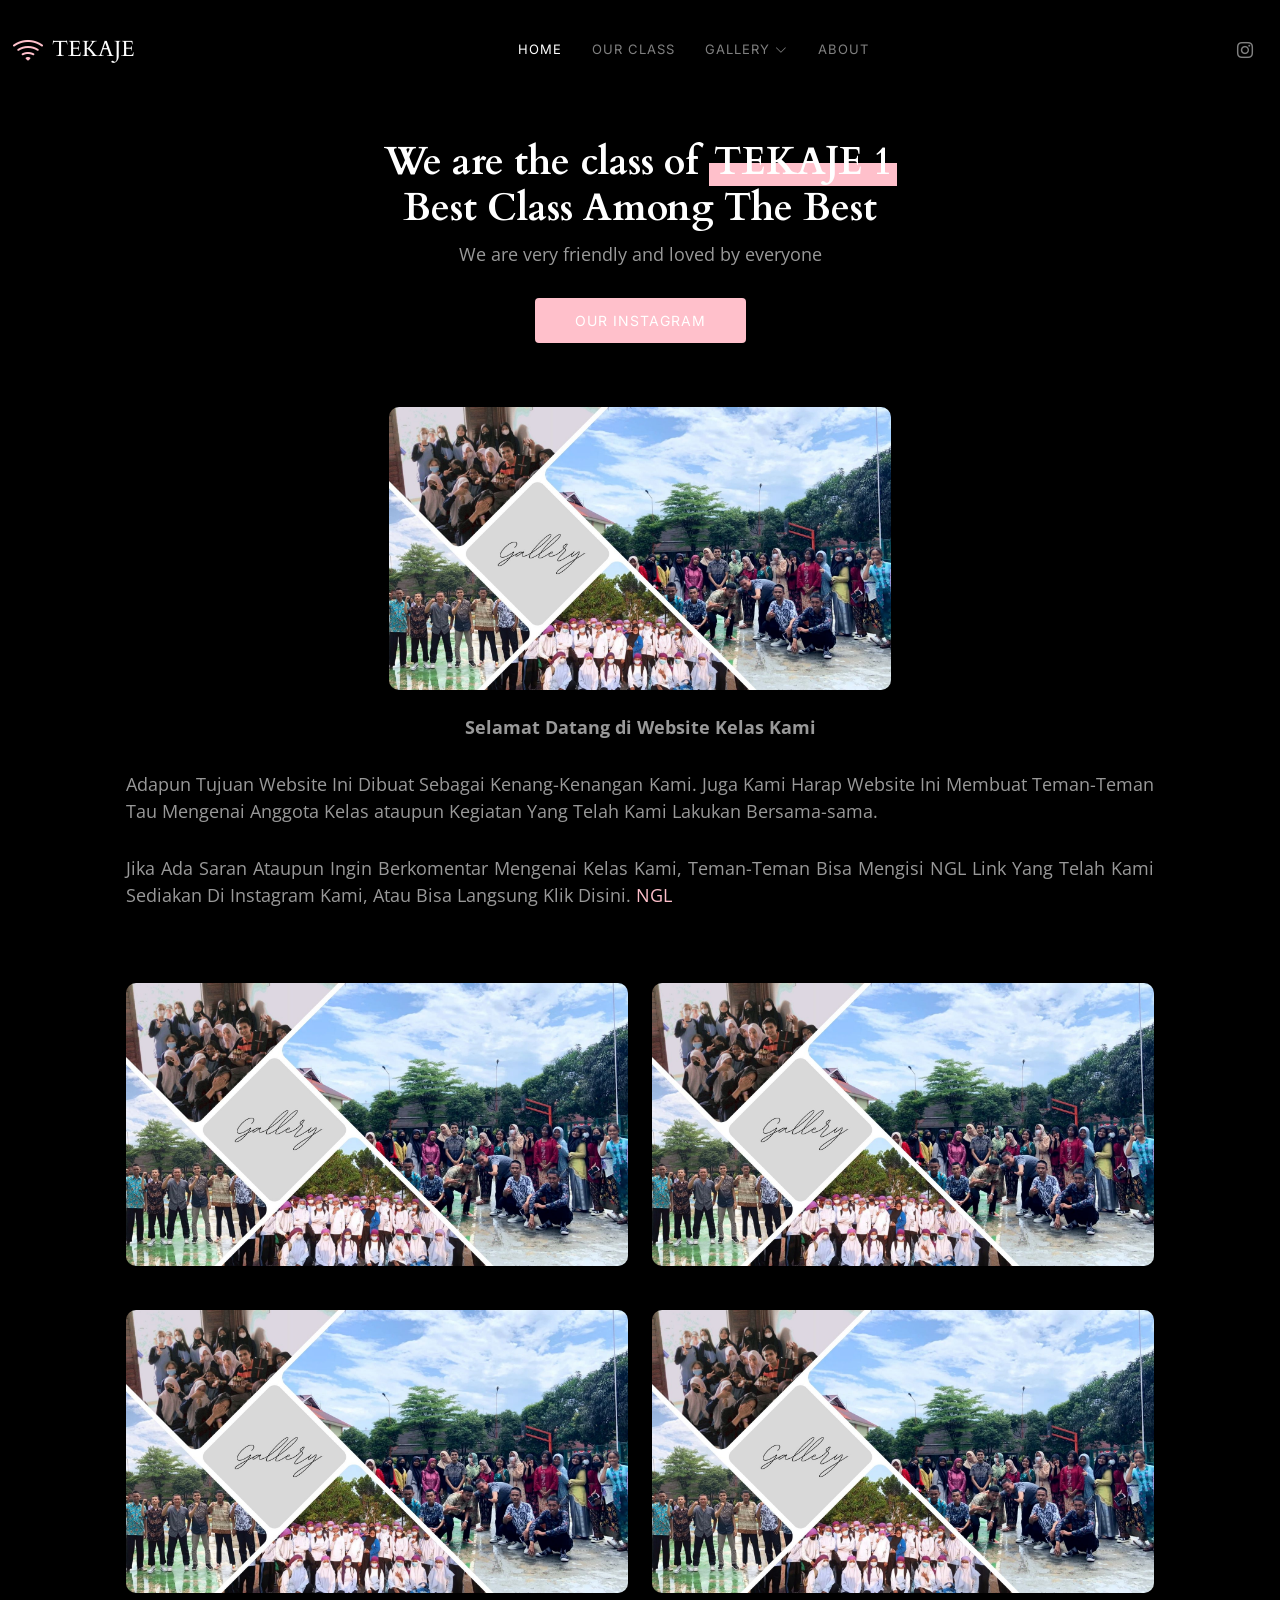
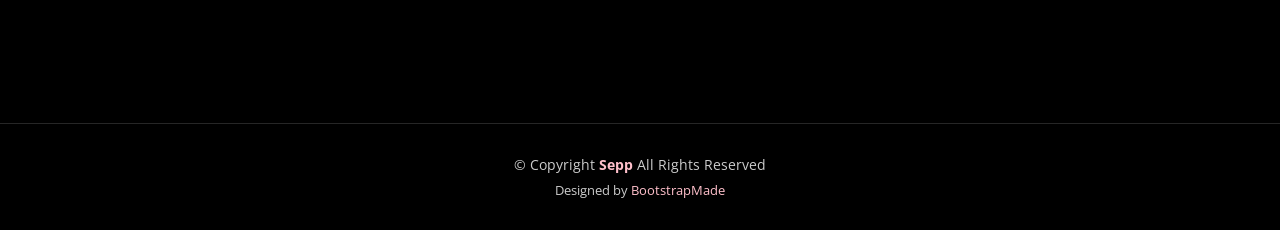
==== index.html @ ffa30679 "First Preview" ====
<!DOCTYPE html>
<html lang="en">

<head>
  <meta charset="utf-8">
  <meta content="width=device-width, initial-scale=1.0" name="viewport">

  <title>Welcome!</title>
  <meta content="" name="description">
  <meta content="" name="keywords">

  <!-- Favicons -->
  <link href="assets/img/tkj.png" rel="icon">

  <!-- Google Fonts -->
  <link rel="preconnect" href="https://fonts.googleapis.com">
  <link rel="preconnect" href="https://fonts.gstatic.com" crossorigin>
  <link href="https://fonts.googleapis.com/css2?family=Open+Sans:ital,wght@0,300;0,400;0,500;0,600;0,700;1,300;1,400;1,600;1,700&family=Inter:ital,wght@0,300;0,400;0,500;0,600;0,700;1,300;1,400;1,500;1,600;1,700&family=Cardo:ital,wght@0,400;0,700;1,400&display=swap" rel="stylesheet">

  <!-- Vendor CSS Files -->
  <link href="assets/vendor/bootstrap/css/bootstrap.min.css" rel="stylesheet">
  <link href="assets/vendor/bootstrap-icons/bootstrap-icons.css" rel="stylesheet">
  <link href="assets/vendor/swiper/swiper-bundle.min.css" rel="stylesheet">
  <link href="assets/vendor/glightbox/css/glightbox.min.css" rel="stylesheet">
  <link href="assets/vendor/aos/aos.css" rel="stylesheet">

  <!-- Template Main CSS File -->
  <link href="assets/css/main.css" rel="stylesheet">

</head>

<body>

  <!-- ======= Header ======= -->
  <header id="header" class="header d-flex align-items-center fixed-top">
    <div class="container-fluid d-flex align-items-center justify-content-between">

      <a href="index.html" class="logo d-flex align-items-center me-auto me-lg-0">
        <i class="bi bi-wifi"></i>
        <h1 style="font-size: 1.4em;">TEKAJE</h1>
      </a>

      <nav id="navbar" class="navbar">
        <ul>
          <li><a href="index.html" class="active">Home</a></li>
          <li><a href="our.html">Our Class</a></li>
          <li class="dropdown"><a href="#"><span>Gallery</span> <i class="bi bi-chevron-down dropdown-indicator"></i></a>
            <ul>
              <li><a href="gallery.html">All</a></li>
              <li><a href="error404.html">Event</a></li>
              <li><a href="error404.html">Fun</a></li>
              <li><a href="error404.html">Activity</a></li>
            </ul>
          </li>
          <li><a href="about.html">About</a></li>
        </ul>
      </nav><!-- Navbar -->

      <div class="header-social-links">
        <a href="#" class="instagram"><i class="bi bi-instagram"></i></a> 
      </div>
      <i class="mobile-nav-toggle mobile-nav-show bi bi-list"></i>
      <i class="mobile-nav-toggle mobile-nav-hide d-none bi bi-x"></i>

    </div>
  </header><!-- End Header -->

  <!-- ======= Hero Section ======= -->
  <section id="hero" class="hero d-flex flex-row justify-content-center align-items-center" data-aos="fade" data-aos-delay="1500">
    <div class="container">
      <div class="row justify-content-center">
        <div class="col-xl-6 text-center">
          <h2>We are the class of <span>TEKAJE 1</span> <br>Best Class Among The Best</h2>
          <p>We are very friendly and loved by everyone</p>
          <a href="https://instagram.com/eleven.netcom1" class="btn-get-started">Our Instagram</a>
        </div>
      </div>

          <!-- ======= Gallery Section ======= -->
  <section id="gallery" class="gallery">
    <div class="container-fluid" >

      <div class="row gy-4 justify-content-center" style="margin: 20px;">
        <div class="col-xl-3 col-lg-4 col-xl-6">
          <div class="gallery-item h-100">
            <img src="assets/preview/post2.jpg" class="img-fluid" alt="">
            <div class="gallery-links d-flex align-items-center justify-content-center">
              <div><a href="gallery-single.html" class="details-link"><i class="bi bi-link-45deg"></i></a></div>
            </div>
          </div>
        </div><!-- End Gallery Item-->
        <div class="text">
          <strong><p style="text-align: center;">Selamat Datang di Website Kelas Kami </p></strong>
          <p  style="text-align: justify;">Adapun Tujuan Website Ini Dibuat Sebagai Kenang-Kenangan Kami. Juga Kami Harap Website Ini Membuat Teman-Teman Tau Mengenai Anggota Kelas ataupun Kegiatan Yang Telah Kami Lakukan Bersama-sama.</p>
          <p  style="text-align: justify;">Jika Ada Saran Ataupun Ingin Berkomentar Mengenai Kelas Kami, Teman-Teman Bisa Mengisi NGL Link Yang Telah Kami Sediakan Di Instagram Kami, Atau Bisa Langsung Klik Disini.<a href="https://l.instagram.com/?u=http%3A%2F%2Fngl.link%2Fxi.network_computer177122&e=AT1fHWJhIaFISVHAOAGtkHB4bVJO0vPvCRpnMuFWxoTJweUYmy7H-Zcqd5NQKDqDAC85kBjHqAPFt3bhe9-9jYrSvd5Yz7iol3FUYjE" style="color: pink; padding: 5px;">NGL</a></p>
        </div>
      </div>

        <div class="row gy-4 justify-content-center"  style="margin: 20px;">

          <div class="col-xl-3 col-lg-4 col-xl-6">
            <div class="gallery-item h-100">
              <img src="assets/preview/post2.jpg" class="img-fluid" alt="">
              <div class="gallery-links d-flex align-items-center justify-content-center">
                <div><a href="gallery-single.html" class="details-link"><i class="bi bi-link-45deg"></i></a></div>
              </div>
            </div>
          </div><!-- End Gallery Item-->

          <div class="col-xl-3 col-lg-4 col-xl-6">
            <div class="gallery-item h-100">
              <img src="assets/preview/post2.jpg" class="img-fluid" alt="">
              <div class="gallery-links d-flex align-items-center justify-content-center">
                <div><a href="gallery-single.html" class="details-link"><i class="bi bi-link-45deg"></i></a></div>
              </div>
            </div>
          </div><!-- End Gallery Item-->

        </div>
        <div class="row gy-4 justify-content-center"  style="margin: 20px;">

          <div class="col-xl-3 col-lg-4 col-xl-6">
            <div class="gallery-item h-100">
              <img src="assets/preview/post2.jpg" class="img-fluid" alt="">
              <div class="gallery-links d-flex align-items-center justify-content-center">
                <div><a href="gallery-single.html" class="details-link"><i class="bi bi-link-45deg"></i></a></div>
              </div>
            </div>
          </div><!-- End Gallery Item-->

          <div class="col-xl-3 col-lg-4 col-xl-6">
            <div class="gallery-item h-100">
              <img src="assets/preview/post2.jpg" class="img-fluid" alt="">
              <div class="gallery-links d-flex align-items-center justify-content-center">
                <div><a href="gallery-single.html" class="details-link"><i class="bi bi-link-45deg"></i></a></div>
              </div>
            </div>
          </div><!-- End Gallery Item-->

        </div>
   


    </div>
  </section><!-- End Hero Section -->

  <main id="main" data-aos="fade" data-aos-delay="1500">

    <!-- ======= Gallery Section ======= -->
    <section id="gallery" class="gallery">
      <div class="container-fluid">

        </div>

      </div>
    </section><!-- End Gallery Section -->

  </main><!-- End #main -->

  <!-- ======= Footer ======= -->
  <footer id="footer" class="footer">
    <div class="container">
      <div class="copyright">
        &copy; Copyright <strong><span><a href="https://seppmat.github.io/">Sepp</a></span></strong> All Rights Reserved
      </div>
      <div class="credits">
        Designed by <a href="https://bootstrapmade.com/">BootstrapMade</a>
      </div>
    </div>
  </footer><!-- End Footer -->

  <a href="#" class="scroll-top d-flex align-items-center justify-content-center"><i class="bi bi-arrow-up-short"></i></a>

  <div id="preloader">
    <div class="line"></div>
  </div>

  <!-- Vendor JS Files -->
  <script src="assets/vendor/bootstrap/js/bootstrap.bundle.min.js"></script>
  <script src="assets/vendor/swiper/swiper-bundle.min.js"></script>
  <script src="assets/vendor/glightbox/js/glightbox.min.js"></script>
  <script src="assets/vendor/aos/aos.js"></script>
  <script src="assets/vendor/php-email-form/validate.js"></script>

  <!-- Template Main JS File -->
  <script src="assets/js/main.js"></script>

</body>

</html>
---- assets/css/main.css ----
::-webkit-scrollbar{
  display: none;
}


/* Manual */

@import url("https://maxcdn.bootstrapcdn.com/font-awesome/4.7.0/css/font-awesome.min.css");
@import url('https://fonts.googleapis.com/css?family=Open+Sans:300,400,600,700');
@import url('https://fonts.googleapis.com/css?family=Libre+Baskerville:400,700');
*:hover{
    -webkit-transition: all 1s ease;
    transition: all 1s ease;
}
h1{float:left; width:100%; color:#232323; margin-bottom:30px; font-size: 14px;}
h1 span{font-family: 'Libre Baskerville', serif; display:block; font-size:45px; text-transform:none; margin-bottom:20px; margin-top:30px; font-weight:700}
h1 a{color:#131313; font-weight:bold;}


/*Profile Card 3*/
#card-special{
  background-image: url(assets/structure/download.jpg);
  background-size: cover;
}

.profile-card-3 {
  margin-bottom: 25px;
  font-family: 'Open Sans', Arial, sans-serif;
  position: relative;
  overflow: hidden;
  width: 100%;
  text-align: center;
  height:368px;
  border:none;
}
.profile-card-3 .background-block {
    float: left;
    width: 100%;
    height: 700px;
    overflow: hidden;
}
.profile-card-3 .background-block .background {
  width:100%;
  vertical-align: top;
  opacity: 0.9;
  -webkit-filter: blur(0.5px);
  filter: blur(0.5px);
   -webkit-transform: scale(1.8);
  transform: scale(2.8);
}
.profile-card-3 .card-content {
  width: 100%;
  padding: 15px 25px;
  color:#232323;
  float:left;
  background:#efefef;
  height:50%;
  border-radius:0 0 5px 5px;
  position: relative;
  z-index: 9999;
}
.profile-card-3 .card-content::before {
    content: '';
    background: #efefef;
    width: 120%;
    height: 100%;
    left: 11px;
    bottom: 51px;
    position: absolute;
    z-index: -1;
    transform: rotate(-13deg);
}
.profile-card-3 .profile {
  border-radius: 50%;
  position: absolute;
  bottom: 50%;
  left: 50%;
  max-width: 100px;
  opacity: 1;
  box-shadow: 3px 3px 20px rgba(0, 0, 0, 0.5);
  border: 2px solid rgba(255, 255, 255, 1);
  -webkit-transform: translate(-50%, 0%);
  transform: translate(-50%, 0%);
  z-index:99999;
}
.profile-card-3 h2 {
  margin: 0 0 5px;
  font-weight: 600;
  font-size:25px;
}
.profile-card-3 h2 small {
  display: block;
  font-size: 15px;
  margin-top:10px;
}
.profile-card-3 i {
  display: inline-block;
    font-size: 16px;
    color: #232323;
    text-align: center;
    border: 1px solid #232323;
    width: 30px;
    height: 30px;
    line-height: 30px;
    border-radius: 50%;
    margin:0 5px;
}
.profile-card-3 .icon-block{
    float:left;
    width:100%;
    margin-top:15px;
}
.profile-card-3 .icon-block a{
    text-decoration:none;
}
.profile-card-3 i:hover {
  background-color:#232323;
  color:#fff;
  text-decoration:none;
}

/* End Manual */

:root {
  --font-default: "Open Sans", system-ui, -apple-system, "Segoe UI", Roboto, "Helvetica Neue", Arial, "Noto Sans", "Liberation Sans", sans-serif, "Apple Color Emoji", "Segoe UI Emoji", "Segoe UI Symbol", "Noto Color Emoji";
  --font-primary: "Inter", sans-serif;
  --font-secondary: "Cardo", sans-serif;
}

/* Colors */
:root {
  --color-default: #fafafa;
  --color-primary: pink;
  --color-secondary: #161718;
}

/* Smooth scroll behavior */
:root {
  scroll-behavior: smooth;
}

/*--------------------------------------------------------------
# General
--------------------------------------------------------------*/
body {
  font-family: var(--font-default);
  color: var(--color-default);
  background-color: #000;
}

a {
  color: var(--color-primary);
  text-decoration: none;
}

a:hover {
  color: #32cf93;
  text-decoration: none;
}

h1,
h2,
h3,
h4,
h5,
h6 {
  font-family: var(--font-primary);
}

/*--------------------------------------------------------------
# Sections & Section Header
--------------------------------------------------------------*/
.section-header {
  padding-bottom: 40px;
}

.section-header h2 {
  font-size: 14px;
  font-weight: 500;
  padding: 0;
  line-height: 1px;
  margin: 0 0 5px 0;
  letter-spacing: 2px;
  text-transform: uppercase;
  color: rgba(255, 255, 255, 0.6);
  font-family: var(--font-primary);
}

.section-header h2::after {
  content: "";
  width: 120px;
  height: 1px;
  display: inline-block;
  background: #5bd9a9;
  margin: 4px 10px;
}

.section-header p {
  margin: 0;
  margin: 0;
  font-size: 36px;
  font-weight: 700;
  font-family: var(--font-secondary);
  color: #fff;
}

/*--------------------------------------------------------------
# Page Header
--------------------------------------------------------------*/
.page-header {
  padding: 120px 0 60px 0;
  min-height: 30vh;
  position: relative;
}

.page-header h2 {
  font-size: 56px;
  font-weight: 500;
  color: #fff;
  font-family: var(--font-secondary);
}

@media (max-width: 768px) {
  .page-header h2 {
    font-size: 36px;
  }
}

.page-header p {
  color: rgba(255, 255, 255, 0.8);
}

.page-header .cta-btn {
  font-family: var(--font-primary);
  font-weight: 400;
  font-size: 14px;
  display: inline-block;
  padding: 12px 40px;
  border-radius: 4px;
  letter-spacing: 1px;
  text-transform: uppercase;
  transition: 0.3s;
  color: #fff;
  background: var(--color-primary);
}

.page-header .cta-btn:hover {
  background: #2cbc85;
}

/*--------------------------------------------------------------
# Scroll top button
--------------------------------------------------------------*/
.scroll-top {
  position: fixed;
  visibility: hidden;
  opacity: 0;
  right: 15px;
  bottom: -15px;
  z-index: 99999;
  background: var(--color-primary);
  width: 44px;
  height: 44px;
  border-radius: 50px;
  transition: all 0.4s;
}

.scroll-top i {
  font-size: 24px;
  color: #fff;
  line-height: 0;
}

.scroll-top:hover {
  background: rgba(39, 167, 118, 0.8);
  color: #fff;
}

.scroll-top.active {
  visibility: visible;
  opacity: 1;
  bottom: 15px;
}

/*--------------------------------------------------------------
# Preloader
--------------------------------------------------------------*/
#preloader {
  display: flex;
  position: fixed;
  inset: 0;
  width: 100%;
  height: 100vh;
  z-index: 99999;
}

#preloader:before,
#preloader:after {
  content: "";
  background-color: var(--color-secondary);
  position: absolute;
  inset: 0;
  width: 50%;
  height: 100%;
  transition: all 0.3s ease 0s;
  z-index: -1;
}

#preloader:after {
  left: auto;
  right: 0;
}

#preloader .line {
  position: relative;
  overflow: hidden;
  margin: auto;
  width: 1px;
  height: 280px;
  transition: all 0.8s ease 0s;
}

#preloader .line:before {
  content: "";
  position: absolute;
  background-color: #fff;
  left: 0;
  top: 50%;
  width: 1px;
  height: 0%;
  transform: translateY(-50%);
  -webkit-animation: lineincrease 1000ms ease-in-out 0s forwards;
  animation: lineincrease 1000ms ease-in-out 0s forwards;
}

#preloader .line:after {
  content: "";
  position: absolute;
  background-color: #999;
  left: 0;
  top: 0;
  width: 1px;
  height: 100%;
  transform: translateY(-100%);
  -webkit-animation: linemove 1200ms linear 0s infinite;
  animation: linemove 1200ms linear 0s infinite;
  -webkit-animation-delay: 2000ms;
  animation-delay: 2000ms;
}

#preloader.loaded .line {
  opacity: 0;
  height: 100% !important;
}

#preloader.loaded .line:after {
  opacity: 0;
}

#preloader.loaded:before,
#preloader.loaded:after {
  -webkit-animation: preloaderfinish 300ms ease-in-out 500ms forwards;
  animation: preloaderfinish 300ms ease-in-out 500ms forwards;
}

@-webkit-keyframes lineincrease {
  0% {
    height: 0%;
  }

  100% {
    height: 100%;
  }
}

@keyframes lineincrease {
  0% {
    height: 0%;
  }

  100% {
    height: 100%;
  }
}

@-webkit-keyframes linemove {
  0% {
    transform: translateY(200%);
  }

  100% {
    transform: translateY(-100%);
  }
}

@keyframes linemove {
  0% {
    transform: translateY(200%);
  }

  100% {
    transform: translateY(-100%);
  }
}

@-webkit-keyframes preloaderfinish {
  0% {
    width: 5 0%;
  }

  100% {
    width: 0%;
  }
}

@keyframes preloaderfinish {
  0% {
    width: 5 0%;
  }

  100% {
    width: 0%;
  }
}

/*--------------------------------------------------------------
# Header
--------------------------------------------------------------*/
.header {
  transition: all 0.5s;
  z-index: 997;
  padding: 30px 0;
  background-color: #000;
}

.header .logo {
  transition: 0.3s;
}

.header .logo img {
  max-height: 40px;
  margin-right: 8px;
}

.header .logo h1 {
  font-size: 32px;
  margin: 0;
  font-weight: 400;
  color: #fff;
  font-family: var(--font-secondary);
}

.header .logo i {
  font-size: 32px;
  margin-right: 8px;
  line-height: 0;
}

@media (max-width: 575px) {
  .header .logo h1 {
    font-size: 26px;
  }

  .header .logo i {
    font-size: 24px;
  }
}

.header .header-social-links {
  padding-right: 15px;
}

.header .header-social-links a {
  color: rgba(255, 255, 255, 0.5);
  padding-left: 15px;
  display: inline-block;
  line-height: 0px;
  transition: 0.3s;
  font-size: 16px;
}

.header .header-social-links a:hover {
  color: #fff;
}

@media (max-width: 575px) {
  .header .header-social-links a {
    padding-left: 5px;
  }
}

/*--------------------------------------------------------------
# Desktop Navigation
--------------------------------------------------------------*/
@media (min-width: 1280px) {
  .navbar {
    padding: 0;
  }

  .navbar ul {
    margin: 0;
    padding: 0;
    display: flex;
    list-style: none;
    align-items: center;
  }

  .navbar li {
    position: relative;
  }

  .navbar a,
  .navbar a:focus {
    display: flex;
    align-items: center;
    justify-content: space-between;
    padding: 10px 0 10px 30px;
    font-family: var(--font-primary);
    text-transform: uppercase;
    letter-spacing: 1px;
    font-size: 13px;
    font-weight: 400;
    color: rgba(255, 255, 255, 0.5);
    white-space: nowrap;
    transition: 0.3s;
  }

  .navbar a i,
  .navbar a:focus i {
    font-size: 12px;
    line-height: 0;
    margin-left: 5px;
  }

  .navbar a:hover,
  .navbar .active,
  .navbar .active:focus,
  .navbar li:hover>a {
    color: #fff;
  }

  .navbar .dropdown ul {
    display: block;
    position: absolute;
    left: 14px;
    top: calc(100% + 30px);
    margin: 0;
    padding: 10px 0;
    z-index: 99;
    opacity: 0;
    visibility: hidden;
    background: var(--color-secondary);
    transition: 0.3s;
    border-radius: 4px;
  }

  .navbar .dropdown ul li {
    min-width: 200px;
  }

  .navbar .dropdown ul a {
    padding: 10px 20px;
    font-size: 15px;
    text-transform: none;
    font-weight: 400;
  }

  .navbar .dropdown ul a i {
    font-size: 12px;
  }

  .navbar .dropdown ul a:hover,
  .navbar .dropdown ul .active:hover,
  .navbar .dropdown ul li:hover>a {
    color: #fff;
  }

  .navbar .dropdown:hover>ul {
    opacity: 1;
    top: 100%;
    visibility: visible;
  }

  .navbar .dropdown .dropdown ul {
    top: 0;
    left: calc(100% - 30px);
    visibility: hidden;
  }

  .navbar .dropdown .dropdown:hover>ul {
    opacity: 1;
    top: 0;
    left: 100%;
    visibility: visible;
  }
}

@media (min-width: 1280px) and (max-width: 1366px) {
  .navbar .dropdown .dropdown ul {
    left: -90%;
  }

  .navbar .dropdown .dropdown:hover>ul {
    left: -100%;
  }
}

@media (min-width: 1280px) {

  .mobile-nav-show,
  .mobile-nav-hide {
    display: none;
  }
}

/*--------------------------------------------------------------
# Mobile Navigation
--------------------------------------------------------------*/
@media (max-width: 1279px) {
  .navbar {
    position: fixed;
    top: 0;
    right: -100%;
    width: 100%;
    max-width: 400px;
    bottom: 0;
    transition: 0.3s;
    z-index: 9997;
  }

  .navbar ul {
    position: absolute;
    inset: 0;
    padding: 50px 0 10px 0;
    margin: 0;
    background: rgba(0, 0, 0, 0.9);
    overflow-y: auto;
    transition: 0.3s;
    z-index: 9998;
  }

  .navbar a,
  .navbar a:focus {
    display: flex;
    align-items: center;
    justify-content: space-between;
    padding: 10px 20px;
    font-family: var(--font-primary);
    font-size: 13px;
    text-transform: uppercase;
    font-weight: 400;
    color: rgba(255, 255, 255, 0.5);
    letter-spacing: 1px;
    white-space: nowrap;
    transition: 0.3s;
  }

  .navbar a i,
  .navbar a:focus i {
    font-size: 12px;
    line-height: 0;
    margin-left: 5px;
  }

  .navbar a:hover,
  .navbar .active,
  .navbar .active:focus,
  .navbar li:hover>a {
    color: #fff;
  }

  .navbar .dropdown ul,
  .navbar .dropdown .dropdown ul {
    position: static;
    display: none;
    padding: 10px 0;
    margin: 10px 20px;
    transition: all 0.5s ease-in-out;
    border: 1px solid black;
  }

  .navbar .dropdown>.dropdown-active,
  .navbar .dropdown .dropdown>.dropdown-active {
    display: block;
  }

  .mobile-nav-show {
    color: #fff;
    font-size: 28px;
    cursor: pointer;
    line-height: 0;
    transition: 0.5s;
    z-index: 9999;
    margin: 0 10px 0 10px;
  }

  .mobile-nav-hide {
    color: #fff;
    font-size: 32px;
    cursor: pointer;
    line-height: 0;
    transition: 0.5s;
    position: fixed;
    right: 20px;
    top: 20px;
    z-index: 9999;
  }

  .mobile-nav-active {
    overflow: hidden;
  }

  .mobile-nav-active .navbar {
    right: 0;
  }

  .mobile-nav-active .navbar:before {
    content: "";
    position: fixed;
    inset: 0;
    background: rgba(22, 23, 24, 0.8);
    z-index: 9996;
  }
}

/*--------------------------------------------------------------
# About Section
--------------------------------------------------------------*/
.about .content h2 {
  font-weight: 700;
  font-size: 24px;
  color: var(--color-primary);
}

.about .content ul {
  list-style: none;
  padding: 0;
}

.about .content ul li {
  margin-bottom: 20px;
  display: flex;
  align-items: center;
}

.about .content ul strong {
  margin-right: 10px;
}

.about .content ul i {
  font-size: 16px;
  margin-right: 5px;
  color: var(--color-primary);
  line-height: 0;
}

/*--------------------------------------------------------------
# Testimonials Section
--------------------------------------------------------------*/
.testimonials {
  margin-top: 80px;
}

.testimonials .testimonial-item {
  box-sizing: content-box;
  padding: 30px;
  margin: 40px 30px;
  background: var(--color-secondary);
  display: flex;
  flex-direction: column;
  text-align: center;
  transition: 0.3s;
}

.testimonials .testimonial-item .stars {
  margin-bottom: 15px;
}

.testimonials .testimonial-item .stars i {
  color: #ffc107;
  margin: 0 1px;
}

.testimonials .testimonial-item .testimonial-img {
  width: 90px;
  border-radius: 50%;
  border: 5px solid #474a4d;
  margin: 0 auto;
}

.testimonials .testimonial-item h3 {
  font-size: 18px;
  font-weight: bold;
  margin: 10px 0 5px 0;
  color: #fff;
}

.testimonials .testimonial-item h4 {
  font-size: 14px;
  color: rgba(255, 255, 255, 0.5);
  margin: 0;
}

.testimonials .testimonial-item p {
  font-style: italic;
  margin: 0 auto 15px auto;
}

.testimonials .swiper-pagination {
  margin-top: 20px;
  position: relative;
}

.testimonials .swiper-pagination .swiper-pagination-bullet {
  width: 12px;
  height: 12px;
  background-color: rgba(255, 255, 255, 0.2);
  opacity: 1;
}

.testimonials .swiper-pagination .swiper-pagination-bullet-active {
  background-color: rgba(255, 255, 255, 0.5);
}

.testimonials .swiper-slide {
  opacity: 0.3;
}

@media (max-width: 1199px) {
  .testimonials .swiper-slide-active {
    opacity: 1;
  }

  .testimonials .swiper-pagination {
    margin-top: 0;
  }

  .testimonials .testimonial-item {
    margin: 40px 20px;
  }
}

@media (min-width: 1200px) {
  .testimonials .swiper-slide-next {
    opacity: 1;
    transform: scale(1.12);
  }
}

/*--------------------------------------------------------------
# Pricing Section
--------------------------------------------------------------*/
.gallery {
  margin-top: 40px;
}

.gallery a{
  padding: 5px 20px;
  transform: translate(0%, -100%);
  width: 100%;
  color: white;
}

.gallery .gallery-item {
  position: relative;
  overflow: hidden;
  border-radius: 10px;
}

.gallery .gallery-item img {
  transition: 0.3s;
}

.gallery .gallery-links {
  position: absolute;
  inset: 0;
  opacity: 0;
  transition: all ease-in-out 0.3s;
  background: rgba(0, 0, 0, 0.6);
  z-index: 3;
}

.gallery .gallery-links .preview-link,
.gallery .gallery-links .details-link {
  font-size: 20px;
  color: rgba(255, 255, 255, 0.5);
  transition: 0.3s;
  line-height: 1.2;
  margin: 30px 8px 0 8px;
}

.gallery .gallery-links .preview-link:hover,
.gallery .gallery-links .details-link:hover {
  color: #fff;
}

.gallery .gallery-links .details-link {
  font-size: 30px;
  line-height: 0;
}

.gallery .gallery-item:hover .gallery-links {
  opacity: 1;
}

.gallery .gallery-item:hover .preview-link,
.gallery .gallery-item:hover .details-link {
  margin-top: 0;
}

.gallery .gallery-item:hover img {
  transform: scale(1.1);
}

.glightbox-clean .gslide-description {
  background: #222425;
}

.glightbox-clean .gslide-title {
  color: rgba(255, 255, 255, 0.8);
  margin: 0;
}

/*--------------------------------------------------------------
# Gallery Single Section
--------------------------------------------------------------*/
.gallery-single .portfolio-details-slider img {
  width: 100%;
}

.gallery-single .portfolio-details-slider .swiper-pagination .swiper-pagination-bullet {
  width: 12px;
  height: 12px;
  background-color: rgba(255, 255, 255, 0.7);
  opacity: 1;
}

.gallery-single .portfolio-details-slider .swiper-pagination .swiper-pagination-bullet-active {
  background-color: var(--color-primary);
}

.gallery-single .swiper-button-prev,
.gallery-single .swiper-button-next {
  width: 48px;
  height: 48px;
}

.gallery-single .swiper-button-prev:after,
.gallery-single .swiper-button-next:after {
  color: rgba(255, 255, 255, 0.8);
  background-color: rgba(0, 0, 0, 0.2);
  font-size: 24px;
  border-radius: 50%;
  width: 48px;
  height: 48px;
  display: flex;
  align-items: center;
  justify-content: center;
  transition: 0.3s;
}

.gallery-single .swiper-button-prev:hover:after,
.gallery-single .swiper-button-next:hover:after {
  background-color: rgba(0, 0, 0, 0.6);
}

@media (max-width: 575px) {

  .gallery-single .swiper-button-prev,
  .gallery-single .swiper-button-next {
    display: none;
  }
}

.gallery-single .portfolio-info h3 {
  font-size: 22px;
  font-weight: 700;
  margin-bottom: 20px;
  padding-bottom: 20px;
  position: relative;
  font-family: var(--font-secondary);
}

.gallery-single .portfolio-info h3:after {
  content: "";
  position: absolute;
  display: block;
  width: 50px;
  height: 3px;
  background: var(--color-primary);
  left: 0;
  bottom: 0;
}

.gallery-single .portfolio-info ul {
  list-style: none;
  padding: 0;
  font-size: 15px;
}

.gallery-single .portfolio-info ul li {
  display: flex;
  flex-direction: column;
  padding-bottom: 15px;
}

.gallery-single .portfolio-info ul strong {
  text-transform: uppercase;
  font-weight: 400;
  color: #6b7075;
  font-size: 14px;
}

.gallery-single .portfolio-info .btn-visit {
  padding: 8px 40px;
  background: var(--color-primary);
  color: #fff;
  border-radius: 50px;
  transition: 0.3s;
}

.gallery-single .portfolio-info .btn-visit:hover {
  background: #2cbc85;
}

.gallery-single .portfolio-description h2 {
  font-size: 26px;
  font-weight: 700;
  margin-bottom: 20px;
  color: #fff;
  font-family: var(--font-secondary);
}

.gallery-single .portfolio-description p {
  padding: 0;
}

.gallery-single .portfolio-description .testimonial-item {
  padding: 30px 30px 0 30px;
  position: relative;
  background: var(--color-secondary);
  height: 100%;
  margin-bottom: 50px;
}

.gallery-single .portfolio-description .testimonial-item .testimonial-img {
  width: 90px;
  border-radius: 50px;
  border: 6px solid #2e3133;
  float: left;
  margin: 0 10px 0 0;
}

.gallery-single .portfolio-description .testimonial-item h3 {
  font-size: 18px;
  font-weight: bold;
  margin: 15px 0 5px 0;
  padding-top: 20px;
}

.gallery-single .portfolio-description .testimonial-item h4 {
  font-size: 14px;
  color: rgba(255, 255, 255, 0.6);
  margin: 0;
}

.gallery-single .portfolio-description .testimonial-item .quote-icon-left,
.gallery-single .portfolio-description .testimonial-item .quote-icon-right {
  color: #5bd9a9;
  font-size: 26px;
  line-height: 0;
}

.gallery-single .portfolio-description .testimonial-item .quote-icon-left {
  display: inline-block;
  left: -5px;
  position: relative;
}

.gallery-single .portfolio-description .testimonial-item .quote-icon-right {
  display: inline-block;
  right: -5px;
  position: relative;
  top: 10px;
  transform: scale(-1, -1);
}

.gallery-single .portfolio-description .testimonial-item p {
  font-style: italic;
  margin: 0 0 15px 0 0 0;
  padding: 0;
}

/*--------------------------------------------------------------
# Services Section
--------------------------------------------------------------*/
.services .service-item {
  padding: 50px 30px;
  transition: all ease-in-out 0.4s;
  background: var(--color-secondary);
  height: 100%;
  overflow: hidden;
  z-index: 1;
}

.services .service-item:before {
  content: "";
  position: absolute;
  background: #1d1f20;
  top: -200px;
  transition: all 0.3s;
  z-index: -1;
}

.services .service-item i {
  background: var(--color-primary);
  color: #fff;
  font-size: 24px;
  transition: 0.3s;
  display: flex;
  align-items: center;
  justify-content: center;
  width: 56px;
  height: 56px;
  border-radius: 50%;
}

.services .service-item h4 {
  font-weight: 600;
  margin: 15px 0 0 0;
  transition: 0.3s;
  font-size: 20px;
}

.services .service-item h4 a {
  color: #fff;
}

.services .service-item p {
  line-height: 24px;
  font-size: 14px;
  margin: 15px 0 0 0;
}

.services .service-item:hover:before {
  background: var(--color-primary);
  right: 0;
  top: 0;
  width: 100%;
  height: 100%;
  border-radius: 0px;
}

.services .service-item:hover h4 a,
.services .service-item:hover p {
  color: #fff;
}

.services .service-item:hover i {
  background: #fff;
  color: var(--color-primary);
}

/*--------------------------------------------------------------
# Pricing Section
--------------------------------------------------------------*/
.pricing {
  margin-top: 80px;
}

.pricing .pricing-item {
  border-bottom: 1px dashed #474a4d;
  width: 100%;
  height: 100%;
  padding: 0 0 15px 0;
}

.pricing .pricing-item h3 {
  margin: 0;
  font-size: 18px;
  font-weight: 500;
  color: rgba(255, 255, 255, 0.6);
}

.pricing .pricing-item h4 {
  margin: 0;
  font-size: 16px;
}

/*--------------------------------------------------------------
# Contact Section
--------------------------------------------------------------*/
.contact .info-item+.info-item {
  margin-top: 40px;
}

.contact .info-item i {
  font-size: 20px;
  color: var(--color-primary);
  float: left;
  width: 44px;
  height: 44px;
  background: #222425;
  display: flex;
  justify-content: center;
  align-items: center;
  border-radius: 50px;
  transition: all 0.3s ease-in-out;
  margin-right: 15px;
}

.contact .info-item h4 {
  padding: 0;
  font-size: 20px;
  font-weight: 600;
  margin-bottom: 5px;
  color: rgba(255, 255, 255, 0.5);
}

.contact .info-item p {
  padding: 0;
  margin-bottom: 0;
  font-size: 14px;
  color: #fff;
}

.contact .info-item:hover i {
  background: var(--color-primary);
  color: #fff;
}

.contact .php-email-form {
  width: 100%;
}

.contact .php-email-form .form-group {
  padding-bottom: 8px;
}

.contact .php-email-form .error-message {
  display: none;
  color: #fff;
  background: #df1529;
  text-align: left;
  padding: 15px;
  font-weight: 600;
}

.contact .php-email-form .error-message br+br {
  margin-top: 25px;
}

.contact .php-email-form .sent-message {
  display: none;
  color: #fff;
  background: var(--color-primary);
  text-align: center;
  padding: 15px;
  font-weight: 600;
}

.contact .php-email-form .loading {
  display: none;
  background: var(--color-secondary);
  text-align: center;
  padding: 15px;
  color: rgba(255, 255, 255, 0.6);
}

.contact .php-email-form .loading:before {
  content: "";
  display: inline-block;
  border-radius: 50%;
  width: 24px;
  height: 24px;
  margin: 0 10px -6px 0;
  border: 3px solid var(--color-primary);
  border-top-color: var(--color-secondary);
  -webkit-animation: animate-loading 1s linear infinite;
  animation: animate-loading 1s linear infinite;
}

.contact .php-email-form input,
.contact .php-email-form textarea {
  border-radius: 4px;
  box-shadow: none;
  font-size: 14px;
  background-color: var(--color-secondary);
  border: 1px solid #2e3133;
  color: #fff;
}

.contact .php-email-form input {
  height: 44px;
}

.contact .php-email-form textarea {
  padding: 10px 12px;
}

.contact .php-email-form button[type=submit] {
  background: var(--color-primary);
  border: 0;
  padding: 10px 35px;
  color: #fff;
  transition: 0.4s;
  border-radius: 4px;
}

.contact .php-email-form button[type=submit]:hover {
  background: rgba(39, 167, 118, 0.8);
}

@-webkit-keyframes animate-loading {
  0% {
    transform: rotate(0deg);
  }

  100% {
    transform: rotate(360deg);
  }
}

@keyframes animate-loading {
  0% {
    transform: rotate(0deg);
  }

  100% {
    transform: rotate(360deg);
  }
}

/*--------------------------------------------------------------
# Hero Section
--------------------------------------------------------------*/
.hero {
  width: 100%;
  min-height: 30vh;
  background: #000;
  background-size: cover;
  position: relative;
  padding: 140px 0 60px 0;
}

.hero h2 {
  margin: 0 0 10px 0;
  font-size: 38px;
  font-weight: 700;
  color: #fff;
  font-family: var(--font-secondary);
}

.hero h2 span {
  position: relative;
  z-index: 1;
  padding: 0 5px;
  display: inline-block;
}

.hero h2 span:before {
  content: "";
  position: absolute;
  height: 50%;
  bottom: 0;
  left: 0;
  right: 0;
  background: var(--color-primary);
  z-index: -1;
}

.hero p {
  color: rgba(255, 255, 255, 0.6);
  margin-bottom: 30px;
  font-size: 18px;
}

.hero .btn-get-started {
  font-family: var(--font-primary);
  font-weight: 400;
  font-size: 14px;
  display: inline-block;
  padding: 12px 40px;
  border-radius: 4px;
  letter-spacing: 1px;
  text-transform: uppercase;
  transition: 0.3s;
  color: #fff;
  background: var(--color-primary);
}

.hero .btn-get-started:hover {
  background: #2cbc85;
}

@media (max-width: 768px) {
  .hero h2 {
    font-size: 32px;
  }
}

/*--------------------------------------------------------------
# Footer
--------------------------------------------------------------*/
.footer {
  margin-top: 30px;
  padding: 30px 0;
  font-size: 14px;
  border-top: 1px solid rgba(255, 255, 255, 0.15);
}

.footer .copyright {
  text-align: center;
  color: rgba(255, 255, 255, 0.8);
}

.footer .credits {
  padding-top: 6px;
  text-align: center;
  font-size: 13px;
  color: rgba(255, 255, 255, 0.8);
}

.footer .credits a {
  color: var(--color-primary);
}


/* Services
================================================== */
/* Service box */
.ts-service-box .ts-service-icon i {
  font-size: 36px;
  float: left;
  color: #ffb600;
}

.ts-service-box .ts-service-box-content {
  margin-left: 62px;
  margin-bottom: 30px;
}

.tab-content .ts-service-box .ts-service-box-content {
  margin-left: 90px;
}

.ts-service-box .ts-service-box-info {
  margin-left: 25px;
}

.service-box-title {
  font-size: 16px;
  margin: 0 0 10px;
}
h3 {
  color: pink;
}

div.ts-service-box-info h1{
  font-size: 3em;
  color: white;
}


div.icon-image{
  font-size: 4em;
}
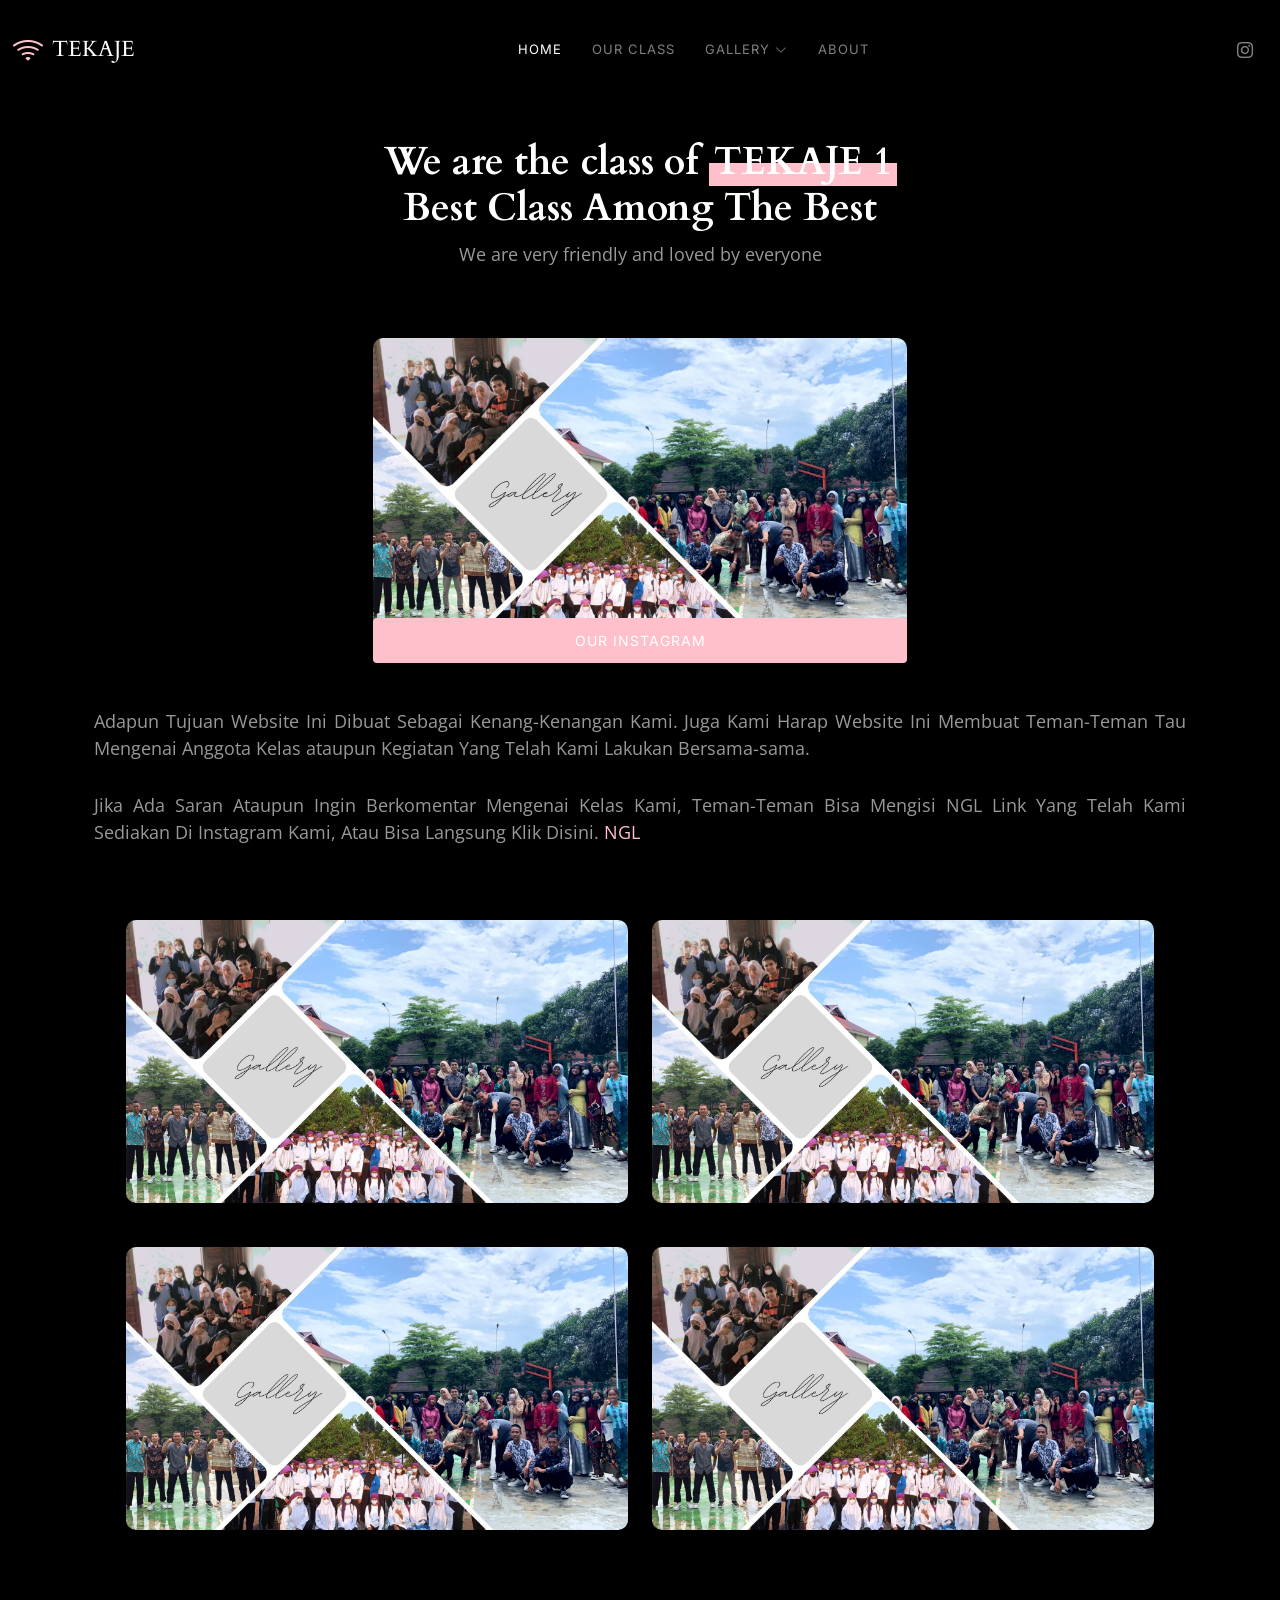
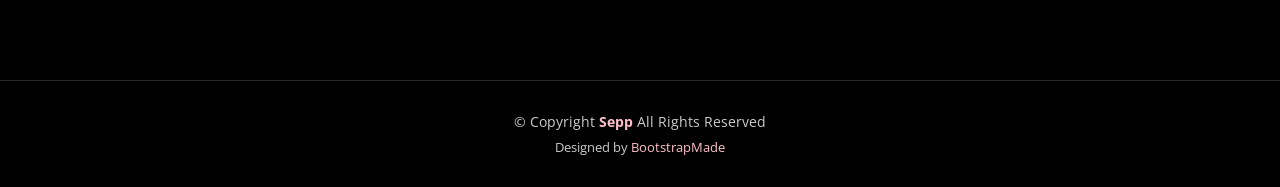
==== commit 53080fb3: "Second" ====
--- a/index.html
+++ b/index.html
@@ -72,15 +72,14 @@
         <div class="col-xl-6 text-center">
           <h2>We are the class of <span>TEKAJE 1</span> <br>Best Class Among The Best</h2>
           <p>We are very friendly and loved by everyone</p>
-          <a href="https://instagram.com/eleven.netcom1" class="btn-get-started">Our Instagram</a>
-        </div>
+      
       </div>
 
           <!-- ======= Gallery Section ======= -->
   <section id="gallery" class="gallery">
     <div class="container-fluid" >
 
-      <div class="row gy-4 justify-content-center" style="margin: 20px;">
+      <div class="row gy-4 justify-content-center">
         <div class="col-xl-3 col-lg-4 col-xl-6">
           <div class="gallery-item h-100">
             <img src="assets/preview/post2.jpg" class="img-fluid" alt="">
@@ -90,7 +89,11 @@
           </div>
         </div><!-- End Gallery Item-->
         <div class="text">
-          <strong><p style="text-align: center;">Selamat Datang di Website Kelas Kami </p></strong>
+          <div class="row justify-content-center">
+            <div class="col-lg-6 text-center">
+              <a href="https://instagram.com/eleven.netcom1" class="btn-get-started">Our Instagram</a>
+            </div>
+          </div>
           <p  style="text-align: justify;">Adapun Tujuan Website Ini Dibuat Sebagai Kenang-Kenangan Kami. Juga Kami Harap Website Ini Membuat Teman-Teman Tau Mengenai Anggota Kelas ataupun Kegiatan Yang Telah Kami Lakukan Bersama-sama.</p>
           <p  style="text-align: justify;">Jika Ada Saran Ataupun Ingin Berkomentar Mengenai Kelas Kami, Teman-Teman Bisa Mengisi NGL Link Yang Telah Kami Sediakan Di Instagram Kami, Atau Bisa Langsung Klik Disini.<a href="https://l.instagram.com/?u=http%3A%2F%2Fngl.link%2Fxi.network_computer177122&e=AT1fHWJhIaFISVHAOAGtkHB4bVJO0vPvCRpnMuFWxoTJweUYmy7H-Zcqd5NQKDqDAC85kBjHqAPFt3bhe9-9jYrSvd5Yz7iol3FUYjE" style="color: pink; padding: 5px;">NGL</a></p>
         </div>
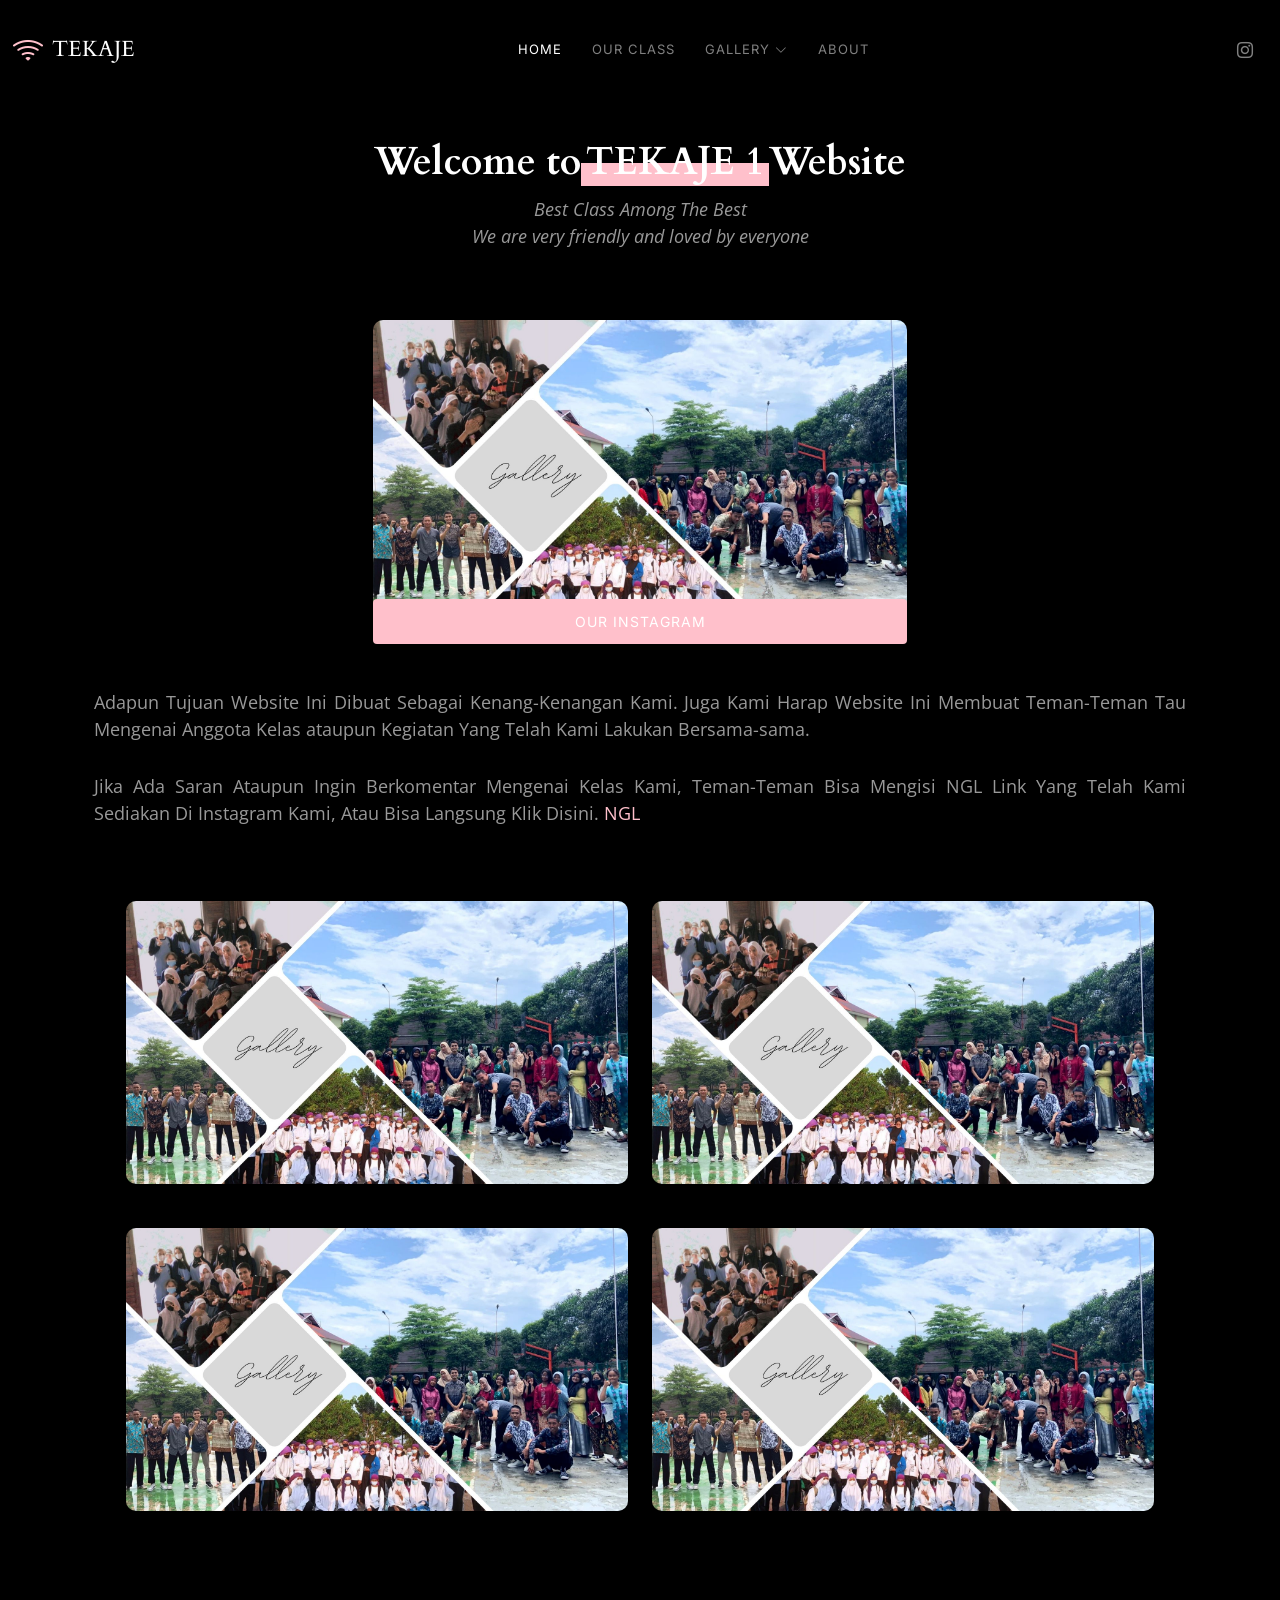
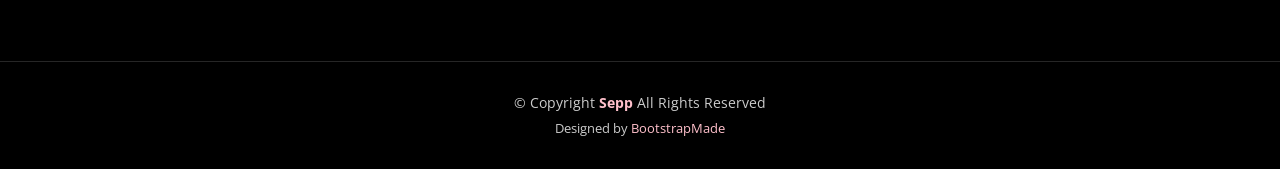
==== commit 324b7ced: "Third Preview" ====
--- a/index.html
+++ b/index.html
@@ -70,9 +70,8 @@
     <div class="container">
       <div class="row justify-content-center">
         <div class="col-xl-6 text-center">
-          <h2>We are the class of <span>TEKAJE 1</span> <br>Best Class Among The Best</h2>
-          <p>We are very friendly and loved by everyone</p>
-      
+          <h2>Welcome to<span>TEKAJE 1</span>Website</h2>
+          <i><p> Best Class Among The Best <br> We are very friendly and loved by everyone</p></i>
       </div>
 
           <!-- ======= Gallery Section ======= -->
@@ -83,9 +82,6 @@
         <div class="col-xl-3 col-lg-4 col-xl-6">
           <div class="gallery-item h-100">
             <img src="assets/preview/post2.jpg" class="img-fluid" alt="">
-            <div class="gallery-links d-flex align-items-center justify-content-center">
-              <div><a href="gallery-single.html" class="details-link"><i class="bi bi-link-45deg"></i></a></div>
-            </div>
           </div>
         </div><!-- End Gallery Item-->
         <div class="text">
@@ -105,7 +101,7 @@
             <div class="gallery-item h-100">
               <img src="assets/preview/post2.jpg" class="img-fluid" alt="">
               <div class="gallery-links d-flex align-items-center justify-content-center">
-                <div><a href="gallery-single.html" class="details-link"><i class="bi bi-link-45deg"></i></a></div>
+                <div><a href="" class="details-link"><i class="bi bi-link-45deg"></i></a></div>
               </div>
             </div>
           </div><!-- End Gallery Item-->
@@ -114,7 +110,7 @@
             <div class="gallery-item h-100">
               <img src="assets/preview/post2.jpg" class="img-fluid" alt="">
               <div class="gallery-links d-flex align-items-center justify-content-center">
-                <div><a href="gallery-single.html" class="details-link"><i class="bi bi-link-45deg"></i></a></div>
+                <div><a href="" class="details-link"><i class="bi bi-link-45deg"></i></a></div>
               </div>
             </div>
           </div><!-- End Gallery Item-->
@@ -126,7 +122,7 @@
             <div class="gallery-item h-100">
               <img src="assets/preview/post2.jpg" class="img-fluid" alt="">
               <div class="gallery-links d-flex align-items-center justify-content-center">
-                <div><a href="gallery-single.html" class="details-link"><i class="bi bi-link-45deg"></i></a></div>
+                <div><a href="" class="details-link"><i class="bi bi-link-45deg"></i></a></div>
               </div>
             </div>
           </div><!-- End Gallery Item-->
@@ -135,7 +131,7 @@
             <div class="gallery-item h-100">
               <img src="assets/preview/post2.jpg" class="img-fluid" alt="">
               <div class="gallery-links d-flex align-items-center justify-content-center">
-                <div><a href="gallery-single.html" class="details-link"><i class="bi bi-link-45deg"></i></a></div>
+                <div><a href="" class="details-link"><i class="bi bi-link-45deg"></i></a></div>
               </div>
             </div>
           </div><!-- End Gallery Item-->
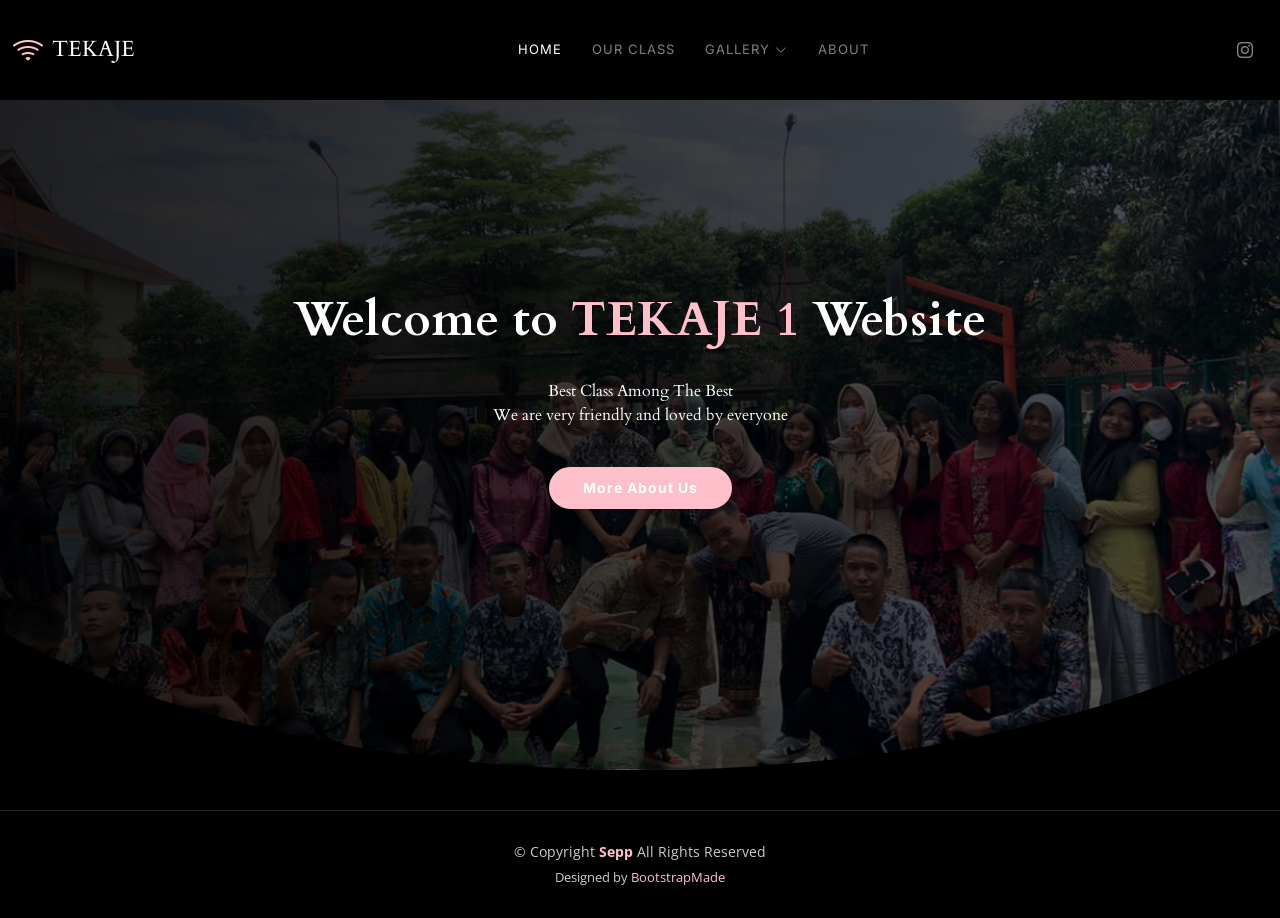
==== commit 5214623e: "4" ====
--- a/index.html
+++ b/index.html
@@ -29,7 +29,7 @@
 
 </head>
 
-<body>
+<body >
 
   <!-- ======= Header ======= -->
   <header id="header" class="header d-flex align-items-center fixed-top">
@@ -57,7 +57,7 @@
       </nav><!-- Navbar -->
 
       <div class="header-social-links">
-        <a href="#" class="instagram"><i class="bi bi-instagram"></i></a> 
+        <a href="https://www.instagram.com/eleven.netcom1/" class="instagram"><i class="bi bi-instagram"></i></a> 
       </div>
       <i class="mobile-nav-toggle mobile-nav-show bi bi-list"></i>
       <i class="mobile-nav-toggle mobile-nav-hide d-none bi bi-x"></i>
@@ -65,96 +65,21 @@
     </div>
   </header><!-- End Header -->
 
-  <!-- ======= Hero Section ======= -->
-  <section id="hero" class="hero d-flex flex-row justify-content-center align-items-center" data-aos="fade" data-aos-delay="1500">
-    <div class="container">
-      <div class="row justify-content-center">
-        <div class="col-xl-6 text-center">
-          <h2>Welcome to<span>TEKAJE 1</span>Website</h2>
-          <i><p> Best Class Among The Best <br> We are very friendly and loved by everyone</p></i>
-      </div>
+   <!-- ======= Hero Section ======= -->
+   <section id="hero" class="d-flex justify-cntent-center align-items-center">
+    <div id="heroCarousel" class="container carousel carousel-fade" data-bs-ride="carousel" data-bs-interval="5000">
 
-          <!-- ======= Gallery Section ======= -->
-  <section id="gallery" class="gallery">
-    <div class="container-fluid" >
-
-      <div class="row gy-4 justify-content-center">
-        <div class="col-xl-3 col-lg-4 col-xl-6">
-          <div class="gallery-item h-100">
-            <img src="assets/preview/post2.jpg" class="img-fluid" alt="">
-          </div>
-        </div><!-- End Gallery Item-->
-        <div class="text">
-          <div class="row justify-content-center">
-            <div class="col-lg-6 text-center">
-              <a href="https://instagram.com/eleven.netcom1" class="btn-get-started">Our Instagram</a>
-            </div>
-          </div>
-          <p  style="text-align: justify;">Adapun Tujuan Website Ini Dibuat Sebagai Kenang-Kenangan Kami. Juga Kami Harap Website Ini Membuat Teman-Teman Tau Mengenai Anggota Kelas ataupun Kegiatan Yang Telah Kami Lakukan Bersama-sama.</p>
-          <p  style="text-align: justify;">Jika Ada Saran Ataupun Ingin Berkomentar Mengenai Kelas Kami, Teman-Teman Bisa Mengisi NGL Link Yang Telah Kami Sediakan Di Instagram Kami, Atau Bisa Langsung Klik Disini.<a href="https://l.instagram.com/?u=http%3A%2F%2Fngl.link%2Fxi.network_computer177122&e=AT1fHWJhIaFISVHAOAGtkHB4bVJO0vPvCRpnMuFWxoTJweUYmy7H-Zcqd5NQKDqDAC85kBjHqAPFt3bhe9-9jYrSvd5Yz7iol3FUYjE" style="color: pink; padding: 5px;">NGL</a></p>
+      <!-- Slide 1 -->
+      <div class="carousel-item active">
+        <div class="carousel-container">
+          <h2 class="animate__animated animate__fadeInDown">Welcome to <span style="color: pink;">TEKAJE 1</span> Website</h2>
+          <p class="animate__animated animate__fadeInUp">Best Class Among The Best <br> We are very friendly and loved by everyone</p>
+          <a href="link.html" class="btn-get-started animate__animated animate__fadeInUp">More About Us</a>
         </div>
       </div>
 
-        <div class="row gy-4 justify-content-center"  style="margin: 20px;">
-
-          <div class="col-xl-3 col-lg-4 col-xl-6">
-            <div class="gallery-item h-100">
-              <img src="assets/preview/post2.jpg" class="img-fluid" alt="">
-              <div class="gallery-links d-flex align-items-center justify-content-center">
-                <div><a href="" class="details-link"><i class="bi bi-link-45deg"></i></a></div>
-              </div>
-            </div>
-          </div><!-- End Gallery Item-->
-
-          <div class="col-xl-3 col-lg-4 col-xl-6">
-            <div class="gallery-item h-100">
-              <img src="assets/preview/post2.jpg" class="img-fluid" alt="">
-              <div class="gallery-links d-flex align-items-center justify-content-center">
-                <div><a href="" class="details-link"><i class="bi bi-link-45deg"></i></a></div>
-              </div>
-            </div>
-          </div><!-- End Gallery Item-->
-
-        </div>
-        <div class="row gy-4 justify-content-center"  style="margin: 20px;">
-
-          <div class="col-xl-3 col-lg-4 col-xl-6">
-            <div class="gallery-item h-100">
-              <img src="assets/preview/post2.jpg" class="img-fluid" alt="">
-              <div class="gallery-links d-flex align-items-center justify-content-center">
-                <div><a href="" class="details-link"><i class="bi bi-link-45deg"></i></a></div>
-              </div>
-            </div>
-          </div><!-- End Gallery Item-->
-
-          <div class="col-xl-3 col-lg-4 col-xl-6">
-            <div class="gallery-item h-100">
-              <img src="assets/preview/post2.jpg" class="img-fluid" alt="">
-              <div class="gallery-links d-flex align-items-center justify-content-center">
-                <div><a href="" class="details-link"><i class="bi bi-link-45deg"></i></a></div>
-              </div>
-            </div>
-          </div><!-- End Gallery Item-->
-
-        </div>
-   
-
-
     </div>
-  </section><!-- End Hero Section -->
-
-  <main id="main" data-aos="fade" data-aos-delay="1500">
-
-    <!-- ======= Gallery Section ======= -->
-    <section id="gallery" class="gallery">
-      <div class="container-fluid">
-
-        </div>
-
-      </div>
-    </section><!-- End Gallery Section -->
-
-  </main><!-- End #main -->
+  </section><!-- End Hero -->
 
   <!-- ======= Footer ======= -->
   <footer id="footer" class="footer">
@@ -174,13 +99,6 @@
     <div class="line"></div>
   </div>
 
-  <!-- Vendor JS Files -->
-  <script src="assets/vendor/bootstrap/js/bootstrap.bundle.min.js"></script>
-  <script src="assets/vendor/swiper/swiper-bundle.min.js"></script>
-  <script src="assets/vendor/glightbox/js/glightbox.min.js"></script>
-  <script src="assets/vendor/aos/aos.js"></script>
-  <script src="assets/vendor/php-email-form/validate.js"></script>
-
   <!-- Template Main JS File -->
   <script src="assets/js/main.js"></script>
 
--- a/assets/css/main.css
+++ b/assets/css/main.css
@@ -1332,9 +1332,13 @@
 }
 
 /*--------------------------------------------------------------
-# Hero Section
---------------------------------------------------------------*/
-.hero {
+# Superman Section
+--------------------------------------------------------------*/
+#gyy{
+  text-align: center;
+}
+
+.superman {
   width: 100%;
   min-height: 30vh;
   background: #000;
@@ -1343,7 +1347,7 @@
   padding: 140px 0 60px 0;
 }
 
-.hero h2 {
+.superman h2 {
   margin: 0 0 10px 0;
   font-size: 38px;
   font-weight: 700;
@@ -1351,14 +1355,14 @@
   font-family: var(--font-secondary);
 }
 
-.hero h2 span {
+.superman h2 span {
   position: relative;
   z-index: 1;
   padding: 0 5px;
   display: inline-block;
 }
 
-.hero h2 span:before {
+.superman h2 span:before {
   content: "";
   position: absolute;
   height: 50%;
@@ -1369,13 +1373,13 @@
   z-index: -1;
 }
 
-.hero p {
+.superman p {
   color: rgba(255, 255, 255, 0.6);
   margin-bottom: 30px;
   font-size: 18px;
 }
 
-.hero .btn-get-started {
+.superman .btn-get-started {
   font-family: var(--font-primary);
   font-weight: 400;
   font-size: 14px;
@@ -1389,21 +1393,186 @@
   background: var(--color-primary);
 }
 
-.hero .btn-get-started:hover {
+.superman .btn-get-started:hover {
   background: #2cbc85;
 }
 
 @media (max-width: 768px) {
-  .hero h2 {
+  .superman h2 {
     font-size: 32px;
   }
-}
+  #gyy{
+    text-align: justify;
+  }
+}
+
+
+/*--------------------------------------------------------------
+# Hero Section
+--------------------------------------------------------------*/
+#hero {
+  width: 100%;
+  height: 90vh;
+  overflow: hidden;
+  position: relative;
+  font-family: var(--font-secondary);
+}
+
+#hero::after {
+  content: "";
+  position: absolute;
+  left: 50%;
+  top: 0;
+  width: 130%;
+  height: 95%;
+  background: linear-gradient(to right, rgba(0, 0, 0, 0.904), rgba(0, 0, 0, 0.6)), url("../gallery/img\ \(5\).jpeg");
+  background-size: cover;
+  background-position: center;
+  z-index: 0;
+  border-radius: 0 0 50% 50%;
+  transform: translateX(-50%) rotate(0deg);
+}
+
+#hero::before {
+  content: "";
+  position: absolute;
+  left: 50%;
+  top: 0;
+  width: 130%;
+  height: 96%;
+  background: black;
+  opacity: 0.3;
+  z-index: 0;
+  border-radius: 0 0 50% 50%;
+  transform: translateX(-50%) translateY(18px) rotate(2deg);
+}
+
+#hero .carousel-container {
+  display: flex;
+  justify-content: center;
+  align-items: center;
+  flex-direction: column;
+  text-align: center;
+  bottom: 0;
+  top: 0;
+  left: 0;
+  right: 0;
+}
+
+#hero h2 {
+  color: #fff;
+  margin-bottom: 30px;
+  font-size: 48px;
+  font-weight: 700;
+  font-family: var(--font-secondary);
+}
+
+#hero p {
+  width: 80%;
+  -webkit-animation-delay: 0.4s;
+  animation-delay: 0.4s;
+  margin: 0 auto 30px auto;
+  color: #fff;
+}
+
+#hero .carousel-control-prev,
+#hero .carousel-control-next {
+  width: 10%;
+}
+
+#hero .carousel-control-next-icon,
+#hero .carousel-control-prev-icon {
+  background: none;
+  font-size: 48px;
+  line-height: 1;
+  width: auto;
+  height: auto;
+}
+
+#hero .btn-get-started {
+  font-weight: bold;
+  font-family: var(--font-primary);
+  font-size: 14px;
+  letter-spacing: 1px;
+  display: inline-block;
+  padding: 12px 32px;
+  border-radius: 50px;
+  transition: 0.5s;
+  line-height: 1;
+  margin: 10px;
+  color: #fff;
+  -webkit-animation-delay: 0.8s;
+  animation-delay: 0.8s;
+  border: 2px solid pink;
+  background-color: pink;
+}
+
+#hero .btn-get-started:hover {
+  background: pink;
+  border: pink;
+  color: white;
+  text-decoration: none;
+  font-weight: bolder;
+  transform: scale(1.02);
+}
+
+@media (min-width: 1024px) {
+  #hero p {
+    width: 60%;
+  }
+
+  #hero .carousel-control-prev,
+  #hero .carousel-control-next {
+    width: 5%;
+  }
+}
+
+@media (max-width: 768px) {
+  #hero::after {
+    width: 180%;
+    height: 95%;
+    border-radius: 0 0 50% 50%;
+    transform: translateX(-50%) rotate(0deg);
+  }
+
+  #hero::before {
+    top: 0;
+    width: 180%;
+    height: 94%;
+    border-radius: 0 0 50% 50%;
+    transform: translateX(-50%) translateY(20px) rotate(4deg);
+  }
+}
+
+@media (max-width: 575px) {
+  #hero h2 {
+    font-size: 30px;
+  }
+
+  #hero::after {
+    left: 40%;
+    top: 0;
+    width: 200%;
+    height: 95%;
+    border-radius: 0 0 50% 50%;
+    transform: translateX(-50%) rotate(0deg);
+  }
+
+  #hero::before {
+    left: 50%;
+    top: 0;
+    width: 200%;
+    height: 94%;
+    border-radius: 0 0 50% 50%;
+    transform: translateX(-50%) translateY(20px) rotate(4deg);
+  }
+}
+
 
 /*--------------------------------------------------------------
 # Footer
 --------------------------------------------------------------*/
 .footer {
-  margin-top: 30px;
   padding: 30px 0;
   font-size: 14px;
   border-top: 1px solid rgba(255, 255, 255, 0.15);
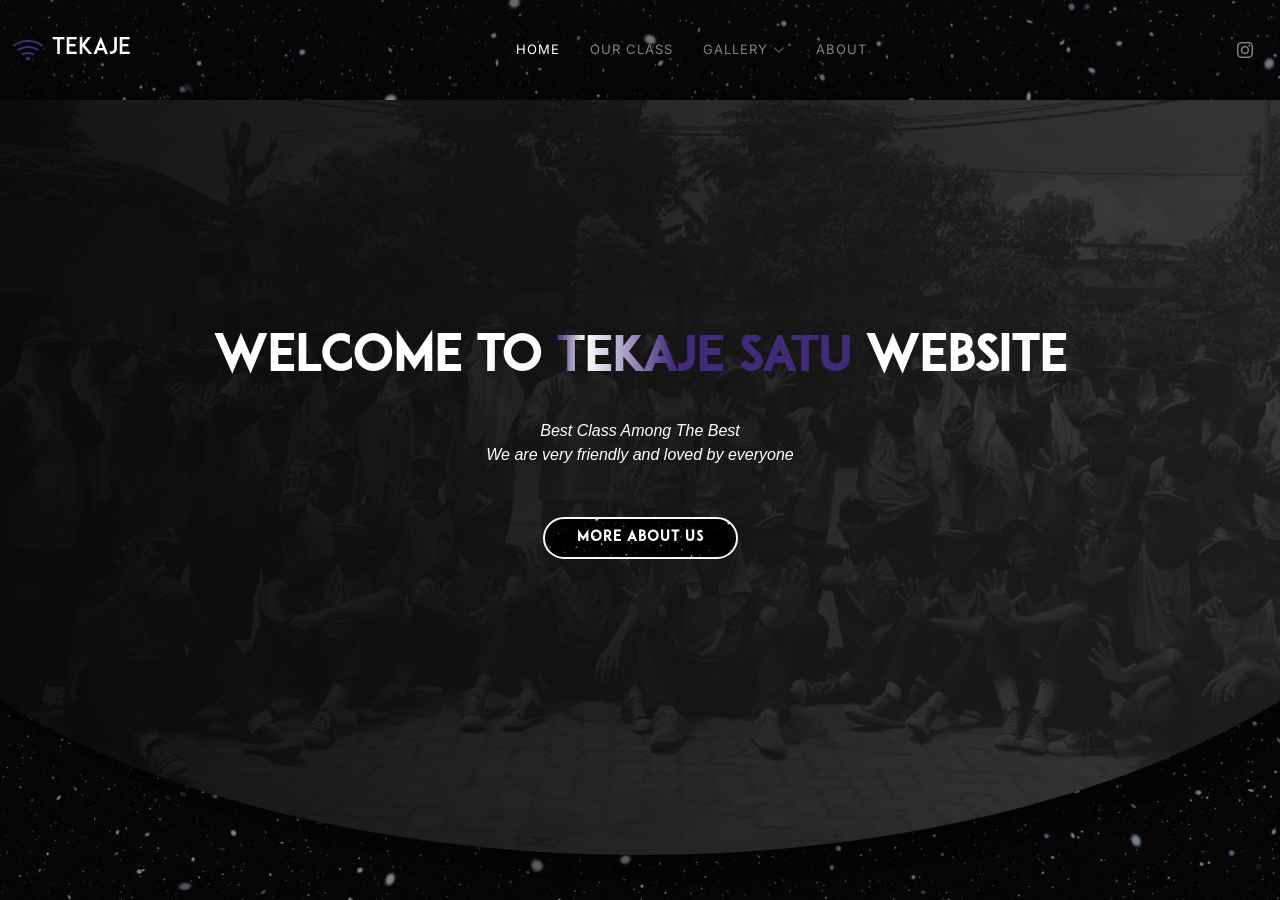
==== commit 2dafda90: "Patch 0.3" ====
--- a/index.html
+++ b/index.html
@@ -72,7 +72,7 @@
       <!-- Slide 1 -->
       <div class="carousel-item active">
         <div class="carousel-container">
-          <h2 class="animate__animated animate__fadeInDown">Welcome to <span style="color: pink;">TEKAJE 1</span> Website</h2>
+          <h2 class="animate__animated animate__fadeInDown">Welcome to <span class="btn-shine" target="_blank">TEKAJE SATU</span> Website</h2>
           <p class="animate__animated animate__fadeInUp">Best Class Among The Best <br> We are very friendly and loved by everyone</p>
           <a href="link.html" class="btn-get-started animate__animated animate__fadeInUp">More About Us</a>
         </div>
@@ -80,18 +80,6 @@
 
     </div>
   </section><!-- End Hero -->
-
-  <!-- ======= Footer ======= -->
-  <footer id="footer" class="footer">
-    <div class="container">
-      <div class="copyright">
-        &copy; Copyright <strong><span><a href="https://seppmat.github.io/">Sepp</a></span></strong> All Rights Reserved
-      </div>
-      <div class="credits">
-        Designed by <a href="https://bootstrapmade.com/">BootstrapMade</a>
-      </div>
-    </div>
-  </footer><!-- End Footer -->
 
   <a href="#" class="scroll-top d-flex align-items-center justify-content-center"><i class="bi bi-arrow-up-short"></i></a>
 
--- a/assets/css/main.css
+++ b/assets/css/main.css
@@ -8,6 +8,10 @@
 @import url("https://maxcdn.bootstrapcdn.com/font-awesome/4.7.0/css/font-awesome.min.css");
 @import url('https://fonts.googleapis.com/css?family=Open+Sans:300,400,600,700');
 @import url('https://fonts.googleapis.com/css?family=Libre+Baskerville:400,700');
+@font-face {
+  font-family: adam;
+  src: url(font/adam.otf);
+}
 *:hover{
     -webkit-transition: all 1s ease;
     transition: all 1s ease;
@@ -130,7 +134,7 @@
 /* Colors */
 :root {
   --color-default: #fafafa;
-  --color-primary: pink;
+  --color-primary: #412a7a;
   --color-secondary: #161718;
 }
 
@@ -145,7 +149,9 @@
 body {
   font-family: var(--font-default);
   color: var(--color-default);
-  background-color: #000;
+  background: linear-gradient(to top, rgba(8, 8, 8, 0.5), rgba(10, 10, 10, 0.6)),  url(../bg.jpg);
+  -webkit-font-smoothing: antialiased;
+  -moz-osx-font-smoothing: grayscale;
 }
 
 a {
@@ -154,8 +160,9 @@
 }
 
 a:hover {
-  color: #32cf93;
+  color: #fff;
   text-decoration: none;
+  transition: 1.5s;
 }
 
 h1,
@@ -304,6 +311,7 @@
   height: 100%;
   transition: all 0.3s ease 0s;
   z-index: -1;
+  
 }
 
 #preloader:after {
@@ -430,11 +438,15 @@
   transition: all 0.5s;
   z-index: 997;
   padding: 30px 0;
-  background-color: #000;
+  background: linear-gradient(to top, rgba(8, 8, 8, 0.5), rgba(10, 10, 10, 0.6)),  url(../bg.jpg);
 }
 
 .header .logo {
   transition: 0.3s;
+}
+
+.header .logo{
+  
 }
 
 .header .logo img {
@@ -447,7 +459,12 @@
   margin: 0;
   font-weight: 400;
   color: #fff;
-  font-family: var(--font-secondary);
+  font-family: adam;
+}
+
+.header .logo h1:hover{
+  color: #412a7a;
+  font-size: 2em;
 }
 
 .header .logo i {
@@ -1412,7 +1429,7 @@
 --------------------------------------------------------------*/
 #hero {
   width: 100%;
-  height: 90vh;
+  height: 100vh;
   overflow: hidden;
   position: relative;
   font-family: var(--font-secondary);
@@ -1425,7 +1442,7 @@
   top: 0;
   width: 130%;
   height: 95%;
-  background: linear-gradient(to right, rgba(0, 0, 0, 0.904), rgba(0, 0, 0, 0.6)), url("../gallery/img\ \(5\).jpeg");
+  background: linear-gradient(to right, rgba(0, 0, 0, 0.904), rgba(0, 0, 0, 0.6)), url("../front.png");
   background-size: cover;
   background-position: center;
   z-index: 0;
@@ -1464,15 +1481,16 @@
   margin-bottom: 30px;
   font-size: 48px;
   font-weight: 700;
-  font-family: var(--font-secondary);
+  font-family: adam;
 }
 
 #hero p {
-  width: 80%;
   -webkit-animation-delay: 0.4s;
   animation-delay: 0.4s;
-  margin: 0 auto 30px auto;
-  color: #fff;
+  color: #fff;
+  font-weight: 500;
+  margin-bottom: 40px;
+  font-style: italic;
 }
 
 #hero .carousel-control-prev,
@@ -1491,7 +1509,7 @@
 
 #hero .btn-get-started {
   font-weight: bold;
-  font-family: var(--font-primary);
+  font-family: adam;
   font-size: 14px;
   letter-spacing: 1px;
   display: inline-block;
@@ -1503,13 +1521,14 @@
   color: #fff;
   -webkit-animation-delay: 0.8s;
   animation-delay: 0.8s;
-  border: 2px solid pink;
-  background-color: pink;
+  border: 2px solid ghostwhite;
+  background-image: url(../bg.jpg);
 }
 
 #hero .btn-get-started:hover {
-  background: pink;
-  border: pink;
+  background: url(../bg.jpg);
+  background-size: cover;
+  border: 1px solid ghostwhite;
   color: white;
   text-decoration: none;
   font-weight: bolder;
@@ -1636,4 +1655,20 @@
 }
 
 
-
+.btn-shine{
+  background: linear-gradient(to right, #412a7a 0, white 10%, #412a7a 40%);
+  -webkit-background-clip: text;
+  -webkit-text-fill-color: transparent;
+  animation: shine 6s infinite linear;
+  animation-fill-mode: forwards;
+  -webkit-text-size-adjust: none;
+  text-decoration: none;
+  white-space: nowrap;
+}
+
+@keyframes shine{
+  0%{background-position: 0;}
+  60%{background-position: 200px;}
+  100%{background-position: 0;}
+  }
+
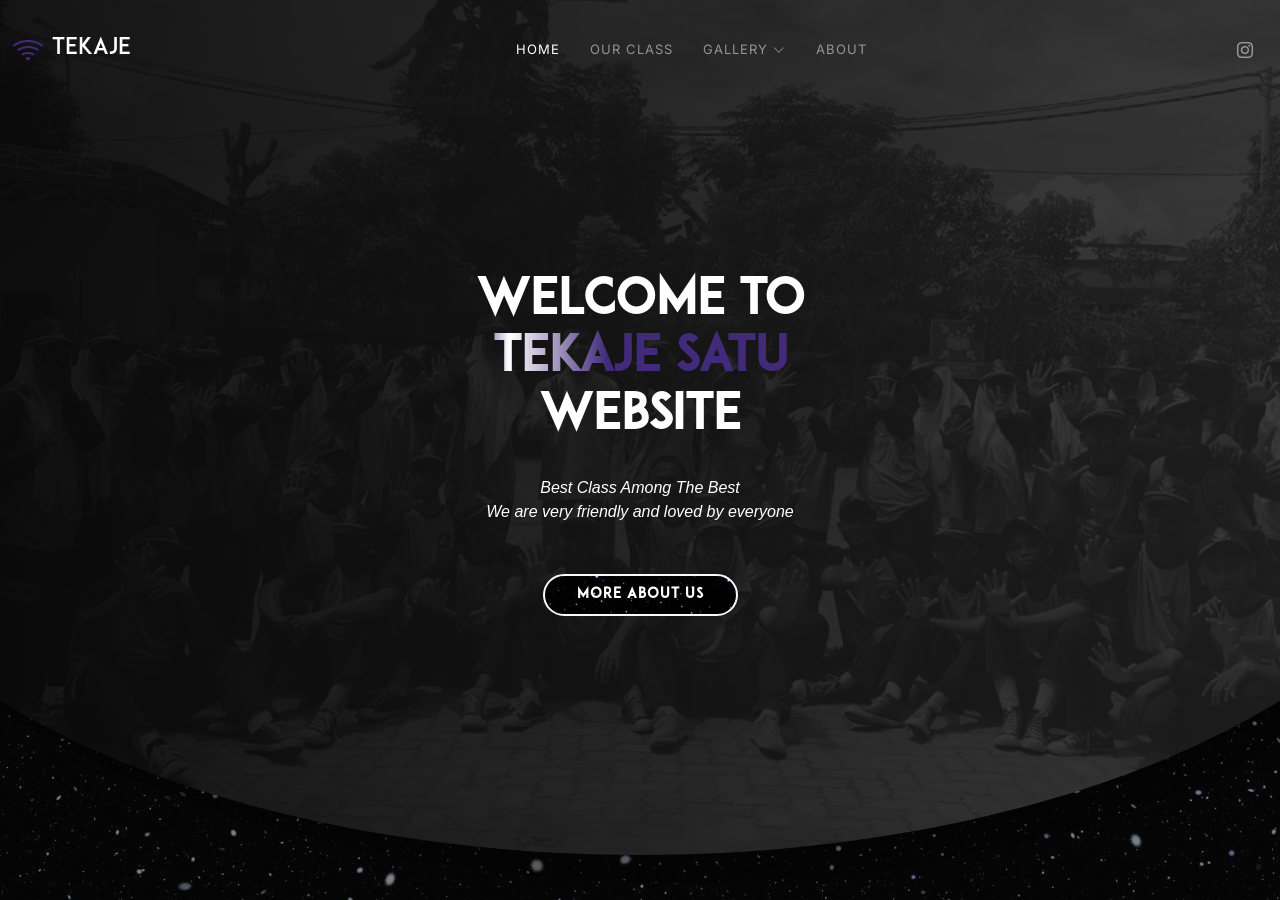
==== commit 9207dc51: "Update Struktur" ====
--- a/index.html
+++ b/index.html
@@ -1,5 +1,5 @@
 <!DOCTYPE html>
-<html lang="en">
+<html lang="id">
 
 <head>
   <meta charset="utf-8">
@@ -20,7 +20,6 @@
   <!-- Vendor CSS Files -->
   <link href="assets/vendor/bootstrap/css/bootstrap.min.css" rel="stylesheet">
   <link href="assets/vendor/bootstrap-icons/bootstrap-icons.css" rel="stylesheet">
-  <link href="assets/vendor/swiper/swiper-bundle.min.css" rel="stylesheet">
   <link href="assets/vendor/glightbox/css/glightbox.min.css" rel="stylesheet">
   <link href="assets/vendor/aos/aos.css" rel="stylesheet">
 
@@ -69,7 +68,6 @@
    <section id="hero" class="d-flex justify-cntent-center align-items-center">
     <div id="heroCarousel" class="container carousel carousel-fade" data-bs-ride="carousel" data-bs-interval="5000">
 
-      <!-- Slide 1 -->
       <div class="carousel-item active">
         <div class="carousel-container">
           <h2 class="animate__animated animate__fadeInDown">Welcome to <span class="btn-shine" target="_blank">TEKAJE SATU</span> Website</h2>
@@ -83,10 +81,6 @@
 
   <a href="#" class="scroll-top d-flex align-items-center justify-content-center"><i class="bi bi-arrow-up-short"></i></a>
 
-  <div id="preloader">
-    <div class="line"></div>
-  </div>
-
   <!-- Template Main JS File -->
   <script src="assets/js/main.js"></script>
 
--- a/assets/css/main.css
+++ b/assets/css/main.css
@@ -1,9 +1,6 @@
 ::-webkit-scrollbar{
   display: none;
 }
-
-
-/* Manual */
 
 @import url("https://maxcdn.bootstrapcdn.com/font-awesome/4.7.0/css/font-awesome.min.css");
 @import url('https://fonts.googleapis.com/css?family=Open+Sans:300,400,600,700');
@@ -12,6 +9,10 @@
   font-family: adam;
   src: url(font/adam.otf);
 }
+@font-face {
+  font-family: caviar;
+  src: url(font/caviar.ttf);
+}
 *:hover{
     -webkit-transition: all 1s ease;
     transition: all 1s ease;
@@ -19,111 +20,6 @@
 h1{float:left; width:100%; color:#232323; margin-bottom:30px; font-size: 14px;}
 h1 span{font-family: 'Libre Baskerville', serif; display:block; font-size:45px; text-transform:none; margin-bottom:20px; margin-top:30px; font-weight:700}
 h1 a{color:#131313; font-weight:bold;}
-
-
-/*Profile Card 3*/
-#card-special{
-  background-image: url(assets/structure/download.jpg);
-  background-size: cover;
-}
-
-.profile-card-3 {
-  margin-bottom: 25px;
-  font-family: 'Open Sans', Arial, sans-serif;
-  position: relative;
-  overflow: hidden;
-  width: 100%;
-  text-align: center;
-  height:368px;
-  border:none;
-}
-.profile-card-3 .background-block {
-    float: left;
-    width: 100%;
-    height: 700px;
-    overflow: hidden;
-}
-.profile-card-3 .background-block .background {
-  width:100%;
-  vertical-align: top;
-  opacity: 0.9;
-  -webkit-filter: blur(0.5px);
-  filter: blur(0.5px);
-   -webkit-transform: scale(1.8);
-  transform: scale(2.8);
-}
-.profile-card-3 .card-content {
-  width: 100%;
-  padding: 15px 25px;
-  color:#232323;
-  float:left;
-  background:#efefef;
-  height:50%;
-  border-radius:0 0 5px 5px;
-  position: relative;
-  z-index: 9999;
-}
-.profile-card-3 .card-content::before {
-    content: '';
-    background: #efefef;
-    width: 120%;
-    height: 100%;
-    left: 11px;
-    bottom: 51px;
-    position: absolute;
-    z-index: -1;
-    transform: rotate(-13deg);
-}
-.profile-card-3 .profile {
-  border-radius: 50%;
-  position: absolute;
-  bottom: 50%;
-  left: 50%;
-  max-width: 100px;
-  opacity: 1;
-  box-shadow: 3px 3px 20px rgba(0, 0, 0, 0.5);
-  border: 2px solid rgba(255, 255, 255, 1);
-  -webkit-transform: translate(-50%, 0%);
-  transform: translate(-50%, 0%);
-  z-index:99999;
-}
-.profile-card-3 h2 {
-  margin: 0 0 5px;
-  font-weight: 600;
-  font-size:25px;
-}
-.profile-card-3 h2 small {
-  display: block;
-  font-size: 15px;
-  margin-top:10px;
-}
-.profile-card-3 i {
-  display: inline-block;
-    font-size: 16px;
-    color: #232323;
-    text-align: center;
-    border: 1px solid #232323;
-    width: 30px;
-    height: 30px;
-    line-height: 30px;
-    border-radius: 50%;
-    margin:0 5px;
-}
-.profile-card-3 .icon-block{
-    float:left;
-    width:100%;
-    margin-top:15px;
-}
-.profile-card-3 .icon-block a{
-    text-decoration:none;
-}
-.profile-card-3 i:hover {
-  background-color:#232323;
-  color:#fff;
-  text-decoration:none;
-}
-
-/* End Manual */
 
 :root {
   --font-default: "Open Sans", system-ui, -apple-system, "Segoe UI", Roboto, "Helvetica Neue", Arial, "Noto Sans", "Liberation Sans", sans-serif, "Apple Color Emoji", "Segoe UI Emoji", "Segoe UI Symbol", "Noto Color Emoji";
@@ -131,21 +27,16 @@
   --font-secondary: "Cardo", sans-serif;
 }
 
-/* Colors */
 :root {
   --color-default: #fafafa;
   --color-primary: #412a7a;
   --color-secondary: #161718;
 }
 
-/* Smooth scroll behavior */
 :root {
   scroll-behavior: smooth;
 }
 
-/*--------------------------------------------------------------
-# General
---------------------------------------------------------------*/
 body {
   font-family: var(--font-default);
   color: var(--color-default);
@@ -174,41 +65,8 @@
   font-family: var(--font-primary);
 }
 
-/*--------------------------------------------------------------
-# Sections & Section Header
---------------------------------------------------------------*/
-.section-header {
-  padding-bottom: 40px;
-}
-
-.section-header h2 {
-  font-size: 14px;
-  font-weight: 500;
-  padding: 0;
-  line-height: 1px;
-  margin: 0 0 5px 0;
-  letter-spacing: 2px;
-  text-transform: uppercase;
-  color: rgba(255, 255, 255, 0.6);
-  font-family: var(--font-primary);
-}
-
-.section-header h2::after {
-  content: "";
-  width: 120px;
-  height: 1px;
-  display: inline-block;
-  background: #5bd9a9;
-  margin: 4px 10px;
-}
-
-.section-header p {
-  margin: 0;
-  margin: 0;
-  font-size: 36px;
-  font-weight: 700;
-  font-family: var(--font-secondary);
-  color: #fff;
+h3 .section-sub-title{
+  color: whitesmoke;
 }
 
 /*--------------------------------------------------------------
@@ -278,157 +136,10 @@
   line-height: 0;
 }
 
-.scroll-top:hover {
-  background: rgba(39, 167, 118, 0.8);
-  color: #fff;
-}
-
 .scroll-top.active {
   visibility: visible;
   opacity: 1;
   bottom: 15px;
-}
-
-/*--------------------------------------------------------------
-# Preloader
---------------------------------------------------------------*/
-#preloader {
-  display: flex;
-  position: fixed;
-  inset: 0;
-  width: 100%;
-  height: 100vh;
-  z-index: 99999;
-}
-
-#preloader:before,
-#preloader:after {
-  content: "";
-  background-color: var(--color-secondary);
-  position: absolute;
-  inset: 0;
-  width: 50%;
-  height: 100%;
-  transition: all 0.3s ease 0s;
-  z-index: -1;
-  
-}
-
-#preloader:after {
-  left: auto;
-  right: 0;
-}
-
-#preloader .line {
-  position: relative;
-  overflow: hidden;
-  margin: auto;
-  width: 1px;
-  height: 280px;
-  transition: all 0.8s ease 0s;
-}
-
-#preloader .line:before {
-  content: "";
-  position: absolute;
-  background-color: #fff;
-  left: 0;
-  top: 50%;
-  width: 1px;
-  height: 0%;
-  transform: translateY(-50%);
-  -webkit-animation: lineincrease 1000ms ease-in-out 0s forwards;
-  animation: lineincrease 1000ms ease-in-out 0s forwards;
-}
-
-#preloader .line:after {
-  content: "";
-  position: absolute;
-  background-color: #999;
-  left: 0;
-  top: 0;
-  width: 1px;
-  height: 100%;
-  transform: translateY(-100%);
-  -webkit-animation: linemove 1200ms linear 0s infinite;
-  animation: linemove 1200ms linear 0s infinite;
-  -webkit-animation-delay: 2000ms;
-  animation-delay: 2000ms;
-}
-
-#preloader.loaded .line {
-  opacity: 0;
-  height: 100% !important;
-}
-
-#preloader.loaded .line:after {
-  opacity: 0;
-}
-
-#preloader.loaded:before,
-#preloader.loaded:after {
-  -webkit-animation: preloaderfinish 300ms ease-in-out 500ms forwards;
-  animation: preloaderfinish 300ms ease-in-out 500ms forwards;
-}
-
-@-webkit-keyframes lineincrease {
-  0% {
-    height: 0%;
-  }
-
-  100% {
-    height: 100%;
-  }
-}
-
-@keyframes lineincrease {
-  0% {
-    height: 0%;
-  }
-
-  100% {
-    height: 100%;
-  }
-}
-
-@-webkit-keyframes linemove {
-  0% {
-    transform: translateY(200%);
-  }
-
-  100% {
-    transform: translateY(-100%);
-  }
-}
-
-@keyframes linemove {
-  0% {
-    transform: translateY(200%);
-  }
-
-  100% {
-    transform: translateY(-100%);
-  }
-}
-
-@-webkit-keyframes preloaderfinish {
-  0% {
-    width: 5 0%;
-  }
-
-  100% {
-    width: 0%;
-  }
-}
-
-@keyframes preloaderfinish {
-  0% {
-    width: 5 0%;
-  }
-
-  100% {
-    width: 0%;
-  }
 }
 
 /*--------------------------------------------------------------
@@ -438,7 +149,7 @@
   transition: all 0.5s;
   z-index: 997;
   padding: 30px 0;
-  background: linear-gradient(to top, rgba(8, 8, 8, 0.5), rgba(10, 10, 10, 0.6)),  url(../bg.jpg);
+  /* background: linear-gradient(to top, rgba(8, 8, 8, 0.5), rgba(10, 10, 10, 0.6)),  url(../bg.jpg); */
 }
 
 .header .logo {
@@ -506,9 +217,6 @@
   }
 }
 
-/*--------------------------------------------------------------
-# Desktop Navigation
---------------------------------------------------------------*/
 @media (min-width: 1280px) {
   .navbar {
     padding: 0;
@@ -630,9 +338,6 @@
   }
 }
 
-/*--------------------------------------------------------------
-# Mobile Navigation
---------------------------------------------------------------*/
 @media (max-width: 1279px) {
   .navbar {
     position: fixed;
@@ -740,9 +445,6 @@
   }
 }
 
-/*--------------------------------------------------------------
-# About Section
---------------------------------------------------------------*/
 .about .content h2 {
   font-weight: 700;
   font-size: 24px;
@@ -771,14 +473,11 @@
   line-height: 0;
 }
 
-/*--------------------------------------------------------------
-# Testimonials Section
---------------------------------------------------------------*/
-.testimonials {
+.programmer {
   margin-top: 80px;
 }
 
-.testimonials .testimonial-item {
+.programmer .programmer-item {
   box-sizing: content-box;
   padding: 30px;
   margin: 40px 30px;
@@ -789,84 +488,81 @@
   transition: 0.3s;
 }
 
-.testimonials .testimonial-item .stars {
+.programmer .programmer-item .stars {
   margin-bottom: 15px;
 }
 
-.testimonials .testimonial-item .stars i {
+.programmer .programmer-item .stars i {
   color: #ffc107;
   margin: 0 1px;
 }
 
-.testimonials .testimonial-item .testimonial-img {
+.programmer .programmer-item .programmer-img {
   width: 90px;
   border-radius: 50%;
   border: 5px solid #474a4d;
   margin: 0 auto;
 }
 
-.testimonials .testimonial-item h3 {
+.programmer .programmer-item h3 {
   font-size: 18px;
   font-weight: bold;
   margin: 10px 0 5px 0;
   color: #fff;
 }
 
-.testimonials .testimonial-item h4 {
+.programmer .programmer-item h4 {
   font-size: 14px;
   color: rgba(255, 255, 255, 0.5);
   margin: 0;
 }
 
-.testimonials .testimonial-item p {
+.programmer .programmer-item p {
   font-style: italic;
   margin: 0 auto 15px auto;
 }
 
-.testimonials .swiper-pagination {
+.programmer .swiper-pagination {
   margin-top: 20px;
   position: relative;
 }
 
-.testimonials .swiper-pagination .swiper-pagination-bullet {
+.programmer .swiper-pagination .swiper-pagination-bullet {
   width: 12px;
   height: 12px;
   background-color: rgba(255, 255, 255, 0.2);
   opacity: 1;
 }
 
-.testimonials .swiper-pagination .swiper-pagination-bullet-active {
+.programmer .swiper-pagination .swiper-pagination-bullet-active {
   background-color: rgba(255, 255, 255, 0.5);
 }
 
-.testimonials .swiper-slide {
+.programmer .swiper-slide {
   opacity: 0.3;
 }
 
 @media (max-width: 1199px) {
-  .testimonials .swiper-slide-active {
+  .programmer .swiper-slide-active {
     opacity: 1;
   }
 
-  .testimonials .swiper-pagination {
+  .programmer .swiper-pagination {
     margin-top: 0;
   }
 
-  .testimonials .testimonial-item {
+  .programmer .programmer-item {
     margin: 40px 20px;
   }
 }
 
 @media (min-width: 1200px) {
-  .testimonials .swiper-slide-next {
+  .programmer .swiper-slide-next {
     opacity: 1;
     transform: scale(1.12);
   }
 }
 
-/*--------------------------------------------------------------
-# Pricing Section
---------------------------------------------------------------*/
 .gallery {
   margin-top: 40px;
 }
@@ -878,13 +574,25 @@
   color: white;
 }
 
-.gallery .gallery-item {
+.gallery .gallery-item,
+.gallery .gallery-items {
   position: relative;
   overflow: hidden;
   border-radius: 10px;
 }
 
+div.info{
+  border: 1px solid white;
+  width: 100%;
+  padding: 100%;
+}
+
 .gallery .gallery-item img {
+  transition: 0.3s;
+  opacity: 0.2;
+}
+
+.gallery .gallery-items img{
   transition: 0.3s;
 }
 
@@ -921,11 +629,17 @@
 }
 
 .gallery .gallery-item:hover .preview-link,
-.gallery .gallery-item:hover .details-link {
+.gallery .gallery-item:hover .details-link,
+.gallery .gallery-items:hover .preview-link,
+.gallery .gallery-items:hover .details-link {
   margin-top: 0;
 }
 
-.gallery .gallery-item:hover img {
+.gallery .gallery-item:hover img{
+  transform: scale(1.05);
+}
+
+.gallery .gallery-items:hover img{
   transform: scale(1.1);
 }
 
@@ -1052,7 +766,7 @@
   padding: 0;
 }
 
-.gallery-single .portfolio-description .testimonial-item {
+.gallery-single .portfolio-description .programmer-item {
   padding: 30px 30px 0 30px;
   position: relative;
   background: var(--color-secondary);
@@ -1060,7 +774,7 @@
   margin-bottom: 50px;
 }
 
-.gallery-single .portfolio-description .testimonial-item .testimonial-img {
+.gallery-single .portfolio-description .programmer-item .programmer-img {
   width: 90px;
   border-radius: 50px;
   border: 6px solid #2e3133;
@@ -1068,33 +782,33 @@
   margin: 0 10px 0 0;
 }
 
-.gallery-single .portfolio-description .testimonial-item h3 {
+.gallery-single .portfolio-description .programmer-item h3 {
   font-size: 18px;
   font-weight: bold;
   margin: 15px 0 5px 0;
   padding-top: 20px;
 }
 
-.gallery-single .portfolio-description .testimonial-item h4 {
+.gallery-single .portfolio-description .programmer-item h4 {
   font-size: 14px;
   color: rgba(255, 255, 255, 0.6);
   margin: 0;
 }
 
-.gallery-single .portfolio-description .testimonial-item .quote-icon-left,
-.gallery-single .portfolio-description .testimonial-item .quote-icon-right {
+.gallery-single .portfolio-description .programmer-item .quote-icon-left,
+.gallery-single .portfolio-description .programmer-item .quote-icon-right {
   color: #5bd9a9;
   font-size: 26px;
   line-height: 0;
 }
 
-.gallery-single .portfolio-description .testimonial-item .quote-icon-left {
+.gallery-single .portfolio-description .programmer-item .quote-icon-left {
   display: inline-block;
   left: -5px;
   position: relative;
 }
 
-.gallery-single .portfolio-description .testimonial-item .quote-icon-right {
+.gallery-single .portfolio-description .programmer-item .quote-icon-right {
   display: inline-block;
   right: -5px;
   position: relative;
@@ -1102,327 +816,11 @@
   transform: scale(-1, -1);
 }
 
-.gallery-single .portfolio-description .testimonial-item p {
+.gallery-single .portfolio-description .programmer-item p {
   font-style: italic;
   margin: 0 0 15px 0 0 0;
   padding: 0;
 }
-
-/*--------------------------------------------------------------
-# Services Section
---------------------------------------------------------------*/
-.services .service-item {
-  padding: 50px 30px;
-  transition: all ease-in-out 0.4s;
-  background: var(--color-secondary);
-  height: 100%;
-  overflow: hidden;
-  z-index: 1;
-}
-
-.services .service-item:before {
-  content: "";
-  position: absolute;
-  background: #1d1f20;
-  top: -200px;
-  transition: all 0.3s;
-  z-index: -1;
-}
-
-.services .service-item i {
-  background: var(--color-primary);
-  color: #fff;
-  font-size: 24px;
-  transition: 0.3s;
-  display: flex;
-  align-items: center;
-  justify-content: center;
-  width: 56px;
-  height: 56px;
-  border-radius: 50%;
-}
-
-.services .service-item h4 {
-  font-weight: 600;
-  margin: 15px 0 0 0;
-  transition: 0.3s;
-  font-size: 20px;
-}
-
-.services .service-item h4 a {
-  color: #fff;
-}
-
-.services .service-item p {
-  line-height: 24px;
-  font-size: 14px;
-  margin: 15px 0 0 0;
-}
-
-.services .service-item:hover:before {
-  background: var(--color-primary);
-  right: 0;
-  top: 0;
-  width: 100%;
-  height: 100%;
-  border-radius: 0px;
-}
-
-.services .service-item:hover h4 a,
-.services .service-item:hover p {
-  color: #fff;
-}
-
-.services .service-item:hover i {
-  background: #fff;
-  color: var(--color-primary);
-}
-
-/*--------------------------------------------------------------
-# Pricing Section
---------------------------------------------------------------*/
-.pricing {
-  margin-top: 80px;
-}
-
-.pricing .pricing-item {
-  border-bottom: 1px dashed #474a4d;
-  width: 100%;
-  height: 100%;
-  padding: 0 0 15px 0;
-}
-
-.pricing .pricing-item h3 {
-  margin: 0;
-  font-size: 18px;
-  font-weight: 500;
-  color: rgba(255, 255, 255, 0.6);
-}
-
-.pricing .pricing-item h4 {
-  margin: 0;
-  font-size: 16px;
-}
-
-/*--------------------------------------------------------------
-# Contact Section
---------------------------------------------------------------*/
-.contact .info-item+.info-item {
-  margin-top: 40px;
-}
-
-.contact .info-item i {
-  font-size: 20px;
-  color: var(--color-primary);
-  float: left;
-  width: 44px;
-  height: 44px;
-  background: #222425;
-  display: flex;
-  justify-content: center;
-  align-items: center;
-  border-radius: 50px;
-  transition: all 0.3s ease-in-out;
-  margin-right: 15px;
-}
-
-.contact .info-item h4 {
-  padding: 0;
-  font-size: 20px;
-  font-weight: 600;
-  margin-bottom: 5px;
-  color: rgba(255, 255, 255, 0.5);
-}
-
-.contact .info-item p {
-  padding: 0;
-  margin-bottom: 0;
-  font-size: 14px;
-  color: #fff;
-}
-
-.contact .info-item:hover i {
-  background: var(--color-primary);
-  color: #fff;
-}
-
-.contact .php-email-form {
-  width: 100%;
-}
-
-.contact .php-email-form .form-group {
-  padding-bottom: 8px;
-}
-
-.contact .php-email-form .error-message {
-  display: none;
-  color: #fff;
-  background: #df1529;
-  text-align: left;
-  padding: 15px;
-  font-weight: 600;
-}
-
-.contact .php-email-form .error-message br+br {
-  margin-top: 25px;
-}
-
-.contact .php-email-form .sent-message {
-  display: none;
-  color: #fff;
-  background: var(--color-primary);
-  text-align: center;
-  padding: 15px;
-  font-weight: 600;
-}
-
-.contact .php-email-form .loading {
-  display: none;
-  background: var(--color-secondary);
-  text-align: center;
-  padding: 15px;
-  color: rgba(255, 255, 255, 0.6);
-}
-
-.contact .php-email-form .loading:before {
-  content: "";
-  display: inline-block;
-  border-radius: 50%;
-  width: 24px;
-  height: 24px;
-  margin: 0 10px -6px 0;
-  border: 3px solid var(--color-primary);
-  border-top-color: var(--color-secondary);
-  -webkit-animation: animate-loading 1s linear infinite;
-  animation: animate-loading 1s linear infinite;
-}
-
-.contact .php-email-form input,
-.contact .php-email-form textarea {
-  border-radius: 4px;
-  box-shadow: none;
-  font-size: 14px;
-  background-color: var(--color-secondary);
-  border: 1px solid #2e3133;
-  color: #fff;
-}
-
-.contact .php-email-form input {
-  height: 44px;
-}
-
-.contact .php-email-form textarea {
-  padding: 10px 12px;
-}
-
-.contact .php-email-form button[type=submit] {
-  background: var(--color-primary);
-  border: 0;
-  padding: 10px 35px;
-  color: #fff;
-  transition: 0.4s;
-  border-radius: 4px;
-}
-
-.contact .php-email-form button[type=submit]:hover {
-  background: rgba(39, 167, 118, 0.8);
-}
-
-@-webkit-keyframes animate-loading {
-  0% {
-    transform: rotate(0deg);
-  }
-
-  100% {
-    transform: rotate(360deg);
-  }
-}
-
-@keyframes animate-loading {
-  0% {
-    transform: rotate(0deg);
-  }
-
-  100% {
-    transform: rotate(360deg);
-  }
-}
-
-/*--------------------------------------------------------------
-# Superman Section
---------------------------------------------------------------*/
-#gyy{
-  text-align: center;
-}
-
-.superman {
-  width: 100%;
-  min-height: 30vh;
-  background: #000;
-  background-size: cover;
-  position: relative;
-  padding: 140px 0 60px 0;
-}
-
-.superman h2 {
-  margin: 0 0 10px 0;
-  font-size: 38px;
-  font-weight: 700;
-  color: #fff;
-  font-family: var(--font-secondary);
-}
-
-.superman h2 span {
-  position: relative;
-  z-index: 1;
-  padding: 0 5px;
-  display: inline-block;
-}
-
-.superman h2 span:before {
-  content: "";
-  position: absolute;
-  height: 50%;
-  bottom: 0;
-  left: 0;
-  right: 0;
-  background: var(--color-primary);
-  z-index: -1;
-}
-
-.superman p {
-  color: rgba(255, 255, 255, 0.6);
-  margin-bottom: 30px;
-  font-size: 18px;
-}
-
-.superman .btn-get-started {
-  font-family: var(--font-primary);
-  font-weight: 400;
-  font-size: 14px;
-  display: inline-block;
-  padding: 12px 40px;
-  border-radius: 4px;
-  letter-spacing: 1px;
-  text-transform: uppercase;
-  transition: 0.3s;
-  color: #fff;
-  background: var(--color-primary);
-}
-
-.superman .btn-get-started:hover {
-  background: #2cbc85;
-}
-
-@media (max-width: 768px) {
-  .superman h2 {
-    font-size: 32px;
-  }
-  #gyy{
-    text-align: justify;
-  }
-}
-
 
 /*--------------------------------------------------------------
 # Hero Section
@@ -1522,7 +920,7 @@
   -webkit-animation-delay: 0.8s;
   animation-delay: 0.8s;
   border: 2px solid ghostwhite;
-  background-image: url(../bg.jpg);
+  background: url(../bg.jpg);
 }
 
 #hero .btn-get-started:hover {
@@ -1587,7 +985,6 @@
   }
 }
 
-
 /*--------------------------------------------------------------
 # Footer
 --------------------------------------------------------------*/
@@ -1611,47 +1008,6 @@
 
 .footer .credits a {
   color: var(--color-primary);
-}
-
-
-/* Services
-================================================== */
-/* Service box */
-.ts-service-box .ts-service-icon i {
-  font-size: 36px;
-  float: left;
-  color: #ffb600;
-}
-
-.ts-service-box .ts-service-box-content {
-  margin-left: 62px;
-  margin-bottom: 30px;
-}
-
-.tab-content .ts-service-box .ts-service-box-content {
-  margin-left: 90px;
-}
-
-.ts-service-box .ts-service-box-info {
-  margin-left: 25px;
-}
-
-.service-box-title {
-  font-size: 16px;
-  margin: 0 0 10px;
-}
-h3 {
-  color: pink;
-}
-
-div.ts-service-box-info h1{
-  font-size: 3em;
-  color: white;
-}
-
-
-div.icon-image{
-  font-size: 4em;
 }
 
 
@@ -1672,3 +1028,107 @@
   100%{background-position: 0;}
   }
 
+  .card{
+    background: none;
+    font-family: caviar;
+}
+.container-card{
+    display: flex;
+    justify-content: center;
+    flex-wrap: wrap;
+}
+span{
+    display: flex;
+    align-items: center;
+    justify-content: center;
+    transition: 0.5s;
+}
+.card-bg{
+    position: absolute;
+    width: 300px;
+    height: 250px;
+    border-radius: 5px;
+    transition: 0.5s;
+    box-shadow: 0 0 5px #fff;
+}
+.card-item{
+    margin: 20px;        
+    border-radius: 5px;     
+    width: 300px;
+    height: 250px;
+    position: relative;
+    transition: 0.5s;
+}
+.card-item:hover{
+    position: relative; 
+    border-radius: 5px;
+    z-index: 999;
+    transition: 0.5s;
+}
+.card-item:hover .hover{
+    opacity: 1;
+}
+.card-item:hover .content-card{
+    visibility: hidden;
+    opacity: 0;
+}
+span:hover .card-bg{
+  filter: blur(5px);
+  transition: 0.5s;
+}
+.content-card{
+    z-index: 10;
+    display: flex;
+    align-items: center;
+    flex-direction: column;
+    transition: 0.5s;
+}
+.card-item .nama h3{
+    font-size: 1.5em;
+    letter-spacing: 2px;
+    font-weight: lighter;
+    margin-top: 30px;
+    font-family: caviar;
+}
+.card-item .posisi{
+    font-size: 12px;
+}
+.card-item .birth{
+    margin-top: 100px;
+    padding: 0;
+}
+.card-item .birth p{
+    text-align: center;
+    font-weight: 300;
+    letter-spacing: 4px;
+    font-size: 12px;
+    padding: 5px;
+}
+.card .hover{
+    overflow: hidden;
+    opacity: 0;
+    display: flex;
+    justify-content: center;
+}
+.card .hover .quotes{
+    display: flex;     
+    padding: 20px;
+    z-index: 999;
+    filter: none;
+    position: absolute;
+    transform: translate(0%, -150%);
+}
+.hover .quotes i{
+    font-size: 1.3em;
+    color: #fff;
+}
+.hover .quotes h3{
+    font-family: Georgia, 'Times New Roman', Times, serif;
+    padding: 5px;
+    font-style: italic;
+    font-size: small;
+    text-align: center;
+    font-weight: 300;
+    letter-spacing: 2px;
+    color: #fff;
+}  
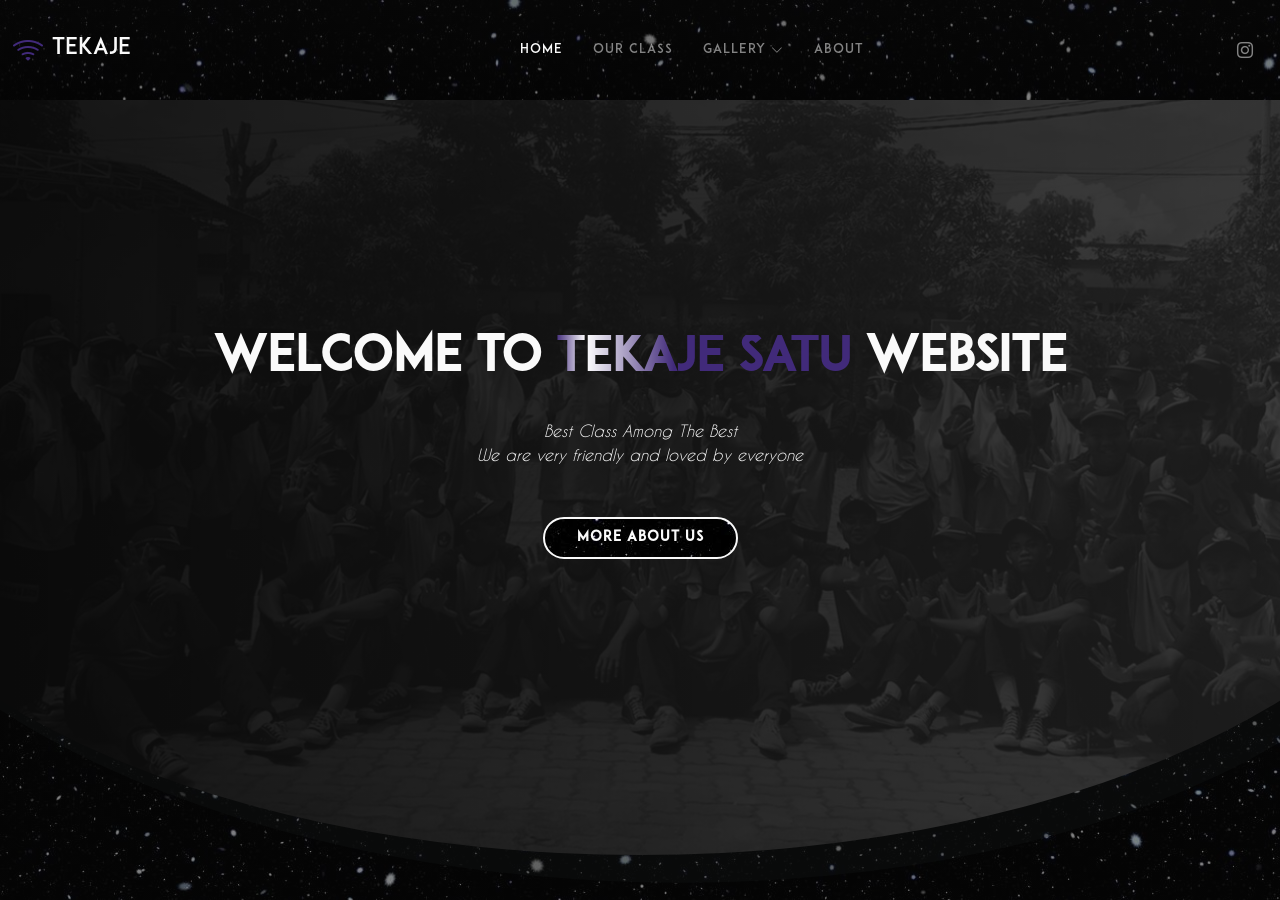
==== commit 8f8275f5: "Update" ====
--- a/index.html
+++ b/index.html
@@ -5,32 +5,30 @@
   <meta charset="utf-8">
   <meta content="width=device-width, initial-scale=1.0" name="viewport">
 
-  <title>Welcome!</title>
+  <title>Welcome Guys!</title>
   <meta content="" name="description">
   <meta content="" name="keywords">
 
-  <!-- Favicons -->
   <link href="assets/img/tkj.png" rel="icon">
 
-  <!-- Google Fonts -->
+  <meta content="" name="description" content="Official Website TKJ 1 - 2021/2024">
+  <meta content="" name="keywords" content="tkj1, batam, smkn5batam, tkj, sekolah, smk, jaringan, kelas, web kelas">
+
   <link rel="preconnect" href="https://fonts.googleapis.com">
   <link rel="preconnect" href="https://fonts.gstatic.com" crossorigin>
   <link href="https://fonts.googleapis.com/css2?family=Open+Sans:ital,wght@0,300;0,400;0,500;0,600;0,700;1,300;1,400;1,600;1,700&family=Inter:ital,wght@0,300;0,400;0,500;0,600;0,700;1,300;1,400;1,500;1,600;1,700&family=Cardo:ital,wght@0,400;0,700;1,400&display=swap" rel="stylesheet">
 
-  <!-- Vendor CSS Files -->
   <link href="assets/vendor/bootstrap/css/bootstrap.min.css" rel="stylesheet">
   <link href="assets/vendor/bootstrap-icons/bootstrap-icons.css" rel="stylesheet">
   <link href="assets/vendor/glightbox/css/glightbox.min.css" rel="stylesheet">
   <link href="assets/vendor/aos/aos.css" rel="stylesheet">
 
-  <!-- Template Main CSS File -->
   <link href="assets/css/main.css" rel="stylesheet">
 
 </head>
 
 <body >
 
-  <!-- ======= Header ======= -->
   <header id="header" class="header d-flex align-items-center fixed-top">
     <div class="container-fluid d-flex align-items-center justify-content-between">
 
@@ -53,7 +51,7 @@
           </li>
           <li><a href="about.html">About</a></li>
         </ul>
-      </nav><!-- Navbar -->
+      </nav>
 
       <div class="header-social-links">
         <a href="https://www.instagram.com/eleven.netcom1/" class="instagram"><i class="bi bi-instagram"></i></a> 
@@ -62,9 +60,8 @@
       <i class="mobile-nav-toggle mobile-nav-hide d-none bi bi-x"></i>
 
     </div>
-  </header><!-- End Header -->
+  </header>
 
-   <!-- ======= Hero Section ======= -->
    <section id="hero" class="d-flex justify-cntent-center align-items-center">
     <div id="heroCarousel" class="container carousel carousel-fade" data-bs-ride="carousel" data-bs-interval="5000">
 
@@ -77,11 +74,10 @@
       </div>
 
     </div>
-  </section><!-- End Hero -->
+  </section>
 
   <a href="#" class="scroll-top d-flex align-items-center justify-content-center"><i class="bi bi-arrow-up-short"></i></a>
 
-  <!-- Template Main JS File -->
   <script src="assets/js/main.js"></script>
 
 </body>
--- a/assets/css/main.css
+++ b/assets/css/main.css
@@ -22,8 +22,8 @@
 h1 a{color:#131313; font-weight:bold;}
 
 :root {
-  --font-default: "Open Sans", system-ui, -apple-system, "Segoe UI", Roboto, "Helvetica Neue", Arial, "Noto Sans", "Liberation Sans", sans-serif, "Apple Color Emoji", "Segoe UI Emoji", "Segoe UI Symbol", "Noto Color Emoji";
-  --font-primary: "Inter", sans-serif;
+  --font-default: caviar;
+  --font-primary: adam;
   --font-secondary: "Cardo", sans-serif;
 }
 
@@ -51,7 +51,7 @@
 }
 
 a:hover {
-  color: #fff;
+  color: var(--color-default);
   text-decoration: none;
   transition: 1.5s;
 }
@@ -110,7 +110,7 @@
 }
 
 .page-header .cta-btn:hover {
-  background: #2cbc85;
+  background: var(--color-primary);
 }
 
 /*--------------------------------------------------------------
@@ -132,7 +132,7 @@
 
 .scroll-top i {
   font-size: 24px;
-  color: #fff;
+  color: var(--color-default);
   line-height: 0;
 }
 
@@ -149,7 +149,8 @@
   transition: all 0.5s;
   z-index: 997;
   padding: 30px 0;
-  /* background: linear-gradient(to top, rgba(8, 8, 8, 0.5), rgba(10, 10, 10, 0.6)),  url(../bg.jpg); */
+  position: fixed;
+  background: linear-gradient(to top, rgba(8, 8, 8, 0.5), rgba(10, 10, 10, 0.6)),  url(../bg.jpg);
 }
 
 .header .logo {
@@ -169,12 +170,12 @@
   font-size: 32px;
   margin: 0;
   font-weight: 400;
-  color: #fff;
+  color: var(--color-default);
   font-family: adam;
 }
 
 .header .logo h1:hover{
-  color: #412a7a;
+  color: var(--color-primary);
   font-size: 2em;
 }
 
@@ -208,7 +209,7 @@
 }
 
 .header .header-social-links a:hover {
-  color: #fff;
+  color: var(--color-default);
 }
 
 @media (max-width: 575px) {
@@ -261,7 +262,7 @@
   .navbar .active,
   .navbar .active:focus,
   .navbar li:hover>a {
-    color: #fff;
+    color: var(--color-default);
   }
 
   .navbar .dropdown ul {
@@ -297,7 +298,7 @@
   .navbar .dropdown ul a:hover,
   .navbar .dropdown ul .active:hover,
   .navbar .dropdown ul li:hover>a {
-    color: #fff;
+    color: var(--color-default);
   }
 
   .navbar .dropdown:hover>ul {
@@ -388,7 +389,7 @@
   .navbar .active,
   .navbar .active:focus,
   .navbar li:hover>a {
-    color: #fff;
+    color: var(--color-default);
   }
 
   .navbar .dropdown ul,
@@ -407,7 +408,7 @@
   }
 
   .mobile-nav-show {
-    color: #fff;
+    color: var(--color-default);
     font-size: 28px;
     cursor: pointer;
     line-height: 0;
@@ -417,7 +418,7 @@
   }
 
   .mobile-nav-hide {
-    color: #fff;
+    color: var(--color-default);
     font-size: 32px;
     cursor: pointer;
     line-height: 0;
@@ -445,37 +446,33 @@
   }
 }
 
-.about .content h2 {
-  font-weight: 700;
-  font-size: 24px;
-  color: var(--color-primary);
-}
-
-.about .content ul {
-  list-style: none;
-  padding: 0;
-}
-
-.about .content ul li {
-  margin-bottom: 20px;
-  display: flex;
-  align-items: center;
-}
-
-.about .content ul strong {
-  margin-right: 10px;
-}
-
-.about .content ul i {
-  font-size: 16px;
-  margin-right: 5px;
-  color: var(--color-primary);
-  line-height: 0;
-}
-
 .programmer {
   margin-top: 80px;
 }
+
+.section-header h2 {
+  font-size: 14px;
+  font-weight: 500;
+  padding: 0;
+  line-height: 1px;
+  margin: 0 0 5px 0;
+  letter-spacing: 2px;
+  text-transform: uppercase;
+  color: rgba(255, 255, 255, 0.6);
+}
+
+.section-header h2::after {
+  content: "";
+  width: 120px;
+  height: 1px;
+  display: inline-block;
+  background: var(--color-primary);
+  margin: 4px 10px;
+}
+
+/*--------------------------------------------------------------
+# Programmer Section
+--------------------------------------------------------------*/
 
 .programmer .programmer-item {
   box-sizing: content-box;
@@ -488,15 +485,6 @@
   transition: 0.3s;
 }
 
-.programmer .programmer-item .stars {
-  margin-bottom: 15px;
-}
-
-.programmer .programmer-item .stars i {
-  color: #ffc107;
-  margin: 0 1px;
-}
-
 .programmer .programmer-item .programmer-img {
   width: 90px;
   border-radius: 50%;
@@ -505,10 +493,12 @@
 }
 
 .programmer .programmer-item h3 {
-  font-size: 18px;
+  font-size: 15px;
   font-weight: bold;
   margin: 10px 0 5px 0;
-  color: #fff;
+  color: var(--color-default);
+  font-family: var(--font-default);
+  letter-spacing: 2px;
 }
 
 .programmer .programmer-item h4 {
@@ -571,7 +561,7 @@
   padding: 5px 20px;
   transform: translate(0%, -100%);
   width: 100%;
-  color: white;
+  color: var(--color-default);
 }
 
 .gallery .gallery-item,
@@ -581,10 +571,143 @@
   border-radius: 10px;
 }
 
-div.info{
-  border: 1px solid white;
+/*--------------------------------------------------------------
+# About
+--------------------------------------------------------------*/
+.search-wrapper{
+  display: flex;
   width: 100%;
-  padding: 100%;
+  justify-content: center;
+  padding: 30px;
+}
+
+.search-wrapper .search-card{
+  display: flex;
+  align-items: center;
+  border-bottom: 2px solid var(--color-default);
+}
+
+.search-card input{
+  width: 400px;
+  padding: 10px 20px;
+  outline: 0;
+  background: transparent;
+  border: none;
+  color: var(--color-default);
+  margin-right: 10px;
+  text-align: start;
+}
+
+.search-card i{
+  font-size: 25px;
+}
+
+::placeholder{
+  letter-spacing: 2px;
+}
+
+.info-contain{
+  flex-direction: column;
+  justify-content: center;
+  display: flex;  
+  position: relative;
+  padding-top: 30px;
+}
+
+@media screen and(max-width: 575px) {
+  .info-contain{
+    display: block;
+    justify-content: flex-start;
+    padding: 0;
+    margin: 0;
+  }
+}
+
+.info-contain .link-info{
+  display: flex;
+  flex-direction: column;
+  padding: 0;
+  margin: 0;
+}
+
+.info-contain .link-info a{
+  padding: 5px;
+  font-weight: 800;
+  font-family: var(--font-primary);
+}
+
+.info-contain .link-info p{
+  font-size: 18px;
+  color: var(--color-default);
+}
+
+.info-contain .link-info img{
+  width: 70px;
+  position: relative;
+}
+
+.info{
+  width: 100%;
+}
+
+.info details{
+  display: flex;
+  width: 100%;
+}
+
+details > summary {
+  list-style: none;
+}
+
+.info summary{
+  outline: 0;
+  font-size: 18px;
+  color: var(--color-default);
+  border-bottom: 1px solid var(--color-default);
+  padding: 5px;
+}
+
+.info .question{
+  display: flex;
+  flex-direction: row;
+  padding: 10px;
+}
+
+.question .button-down{
+  font-size: 25px;
+  display: flex;
+  justify-content: center;
+  padding-top: 5px;
+}
+
+.question img{
+  width: 200px;
+  padding: 10px;
+}
+
+.question .image-question{
+  text-align: center;
+}
+
+.info-text{
+  color: var(--color-default);
+  border-left: 3px solid var(--color-default);
+  font-size: 16px;
+  margin-left: 30px;
+  margin-top: 30px;
+  padding-left: 10px;
+}
+
+.ig-link{
+  padding: 0;
+  border: none;
+  background: transparent;
+  color: var(--color-default);
+  margin: 0;
+}
+
+.ig-link i{
+  font-size: 14px;
 }
 
 .gallery .gallery-item img {
@@ -594,6 +717,7 @@
 
 .gallery .gallery-items img{
   transition: 0.3s;
+  opacity: 0.5;
 }
 
 .gallery .gallery-links {
@@ -616,7 +740,7 @@
 
 .gallery .gallery-links .preview-link:hover,
 .gallery .gallery-links .details-link:hover {
-  color: #fff;
+  color: var(--color-default);
 }
 
 .gallery .gallery-links .details-link {
@@ -655,7 +779,7 @@
 /*--------------------------------------------------------------
 # Gallery Single Section
 --------------------------------------------------------------*/
-.gallery-single .portfolio-details-slider img {
+/* .gallery-single .portfolio-details-slider img {
   width: 100%;
 }
 
@@ -751,14 +875,14 @@
 }
 
 .gallery-single .portfolio-info .btn-visit:hover {
-  background: #2cbc85;
+  background: var(--color-primary);
 }
 
 .gallery-single .portfolio-description h2 {
   font-size: 26px;
   font-weight: 700;
   margin-bottom: 20px;
-  color: #fff;
+  color: var(--color-default);
   font-family: var(--font-secondary);
 }
 
@@ -797,7 +921,7 @@
 
 .gallery-single .portfolio-description .programmer-item .quote-icon-left,
 .gallery-single .portfolio-description .programmer-item .quote-icon-right {
-  color: #5bd9a9;
+  color: var(--color-primary);
   font-size: 26px;
   line-height: 0;
 }
@@ -820,7 +944,7 @@
   font-style: italic;
   margin: 0 0 15px 0 0 0;
   padding: 0;
-}
+} */
 
 /*--------------------------------------------------------------
 # Hero Section
@@ -855,7 +979,7 @@
   top: 0;
   width: 130%;
   height: 96%;
-  background: black;
+  background: var(--color-secondary);
   opacity: 0.3;
   z-index: 0;
   border-radius: 0 0 50% 50%;
@@ -875,7 +999,7 @@
 }
 
 #hero h2 {
-  color: #fff;
+  color: var(--color-default);
   margin-bottom: 30px;
   font-size: 48px;
   font-weight: 700;
@@ -885,7 +1009,8 @@
 #hero p {
   -webkit-animation-delay: 0.4s;
   animation-delay: 0.4s;
-  color: #fff;
+  color: var(--color-default);
+  font-family: var(--font-default);
   font-weight: 500;
   margin-bottom: 40px;
   font-style: italic;
@@ -907,7 +1032,7 @@
 
 #hero .btn-get-started {
   font-weight: bold;
-  font-family: adam;
+  font-family: var(--font-primary);
   font-size: 14px;
   letter-spacing: 1px;
   display: inline-block;
@@ -916,17 +1041,17 @@
   transition: 0.5s;
   line-height: 1;
   margin: 10px;
-  color: #fff;
+  color: var(--color-default);
   -webkit-animation-delay: 0.8s;
   animation-delay: 0.8s;
-  border: 2px solid ghostwhite;
+  border: 2px solid var(--color-default);
   background: url(../bg.jpg);
 }
 
 #hero .btn-get-started:hover {
   background: url(../bg.jpg);
   background-size: cover;
-  border: 1px solid ghostwhite;
+  border: 1px solid var(--color-default);
   color: white;
   text-decoration: none;
   font-weight: bolder;
@@ -1012,7 +1137,7 @@
 
 
 .btn-shine{
-  background: linear-gradient(to right, #412a7a 0, white 10%, #412a7a 40%);
+  background: linear-gradient(to right, #412a7a 0, #fff 10%, #412a7a 40%);
   -webkit-background-clip: text;
   -webkit-text-fill-color: transparent;
   animation: shine 6s infinite linear;
@@ -1028,16 +1153,20 @@
   100%{background-position: 0;}
   }
 
-  .card{
+/*--------------------------------------------------------------
+# Card
+--------------------------------------------------------------*/
+
+.card{
     background: none;
-    font-family: caviar;
+    font-family: var(--font-default);
 }
 .container-card{
     display: flex;
     justify-content: center;
     flex-wrap: wrap;
 }
-span{
+.card-wrapper{
     display: flex;
     align-items: center;
     justify-content: center;
@@ -1045,17 +1174,17 @@
 }
 .card-bg{
     position: absolute;
-    width: 300px;
-    height: 250px;
+    width: 350px;
+    height: 280px;
     border-radius: 5px;
     transition: 0.5s;
-    box-shadow: 0 0 5px #fff;
+    box-shadow: 0 0 5px var(--color-default);
 }
 .card-item{
     margin: 20px;        
     border-radius: 5px;     
-    width: 300px;
-    height: 250px;
+    width: 350px;
+    height: 280px;
     position: relative;
     transition: 0.5s;
 }
@@ -1080,6 +1209,7 @@
     z-index: 10;
     display: flex;
     align-items: center;
+    justify-content: center;
     flex-direction: column;
     transition: 0.5s;
 }
@@ -1088,13 +1218,13 @@
     letter-spacing: 2px;
     font-weight: lighter;
     margin-top: 30px;
-    font-family: caviar;
+    font-family: var(--font-default);
 }
 .card-item .posisi{
     font-size: 12px;
 }
 .card-item .birth{
-    margin-top: 100px;
+    margin-top: 140px;
     padding: 0;
 }
 .card-item .birth p{
@@ -1105,30 +1235,36 @@
     padding: 5px;
 }
 .card .hover{
-    overflow: hidden;
+    display: flex;
     opacity: 0;
+    transform: translate(0%, -170%);
+    height: 10vh;
+    justify-content: center;
+    align-items: center;
+}
+.card .hover .quotes{
     display: flex;
     justify-content: center;
-}
-.card .hover .quotes{
-    display: flex;     
-    padding: 20px;
-    z-index: 999;
-    filter: none;
-    position: absolute;
-    transform: translate(0%, -150%);
+    text-align: center;
+    padding: 10px;
+    filter: none;    
 }
 .hover .quotes i{
     font-size: 1.3em;
-    color: #fff;
+    color: var(--color-default);
 }
 .hover .quotes h3{
-    font-family: Georgia, 'Times New Roman', Times, serif;
+    font-family: var(--font-default);
     padding: 5px;
     font-style: italic;
     font-size: small;
     text-align: center;
     font-weight: 300;
     letter-spacing: 2px;
-    color: #fff;
-}  +    color: var(--color-default);
+    font: 0.8em;
+}  
+
+#content-link{
+  padding: 60px;
+}
